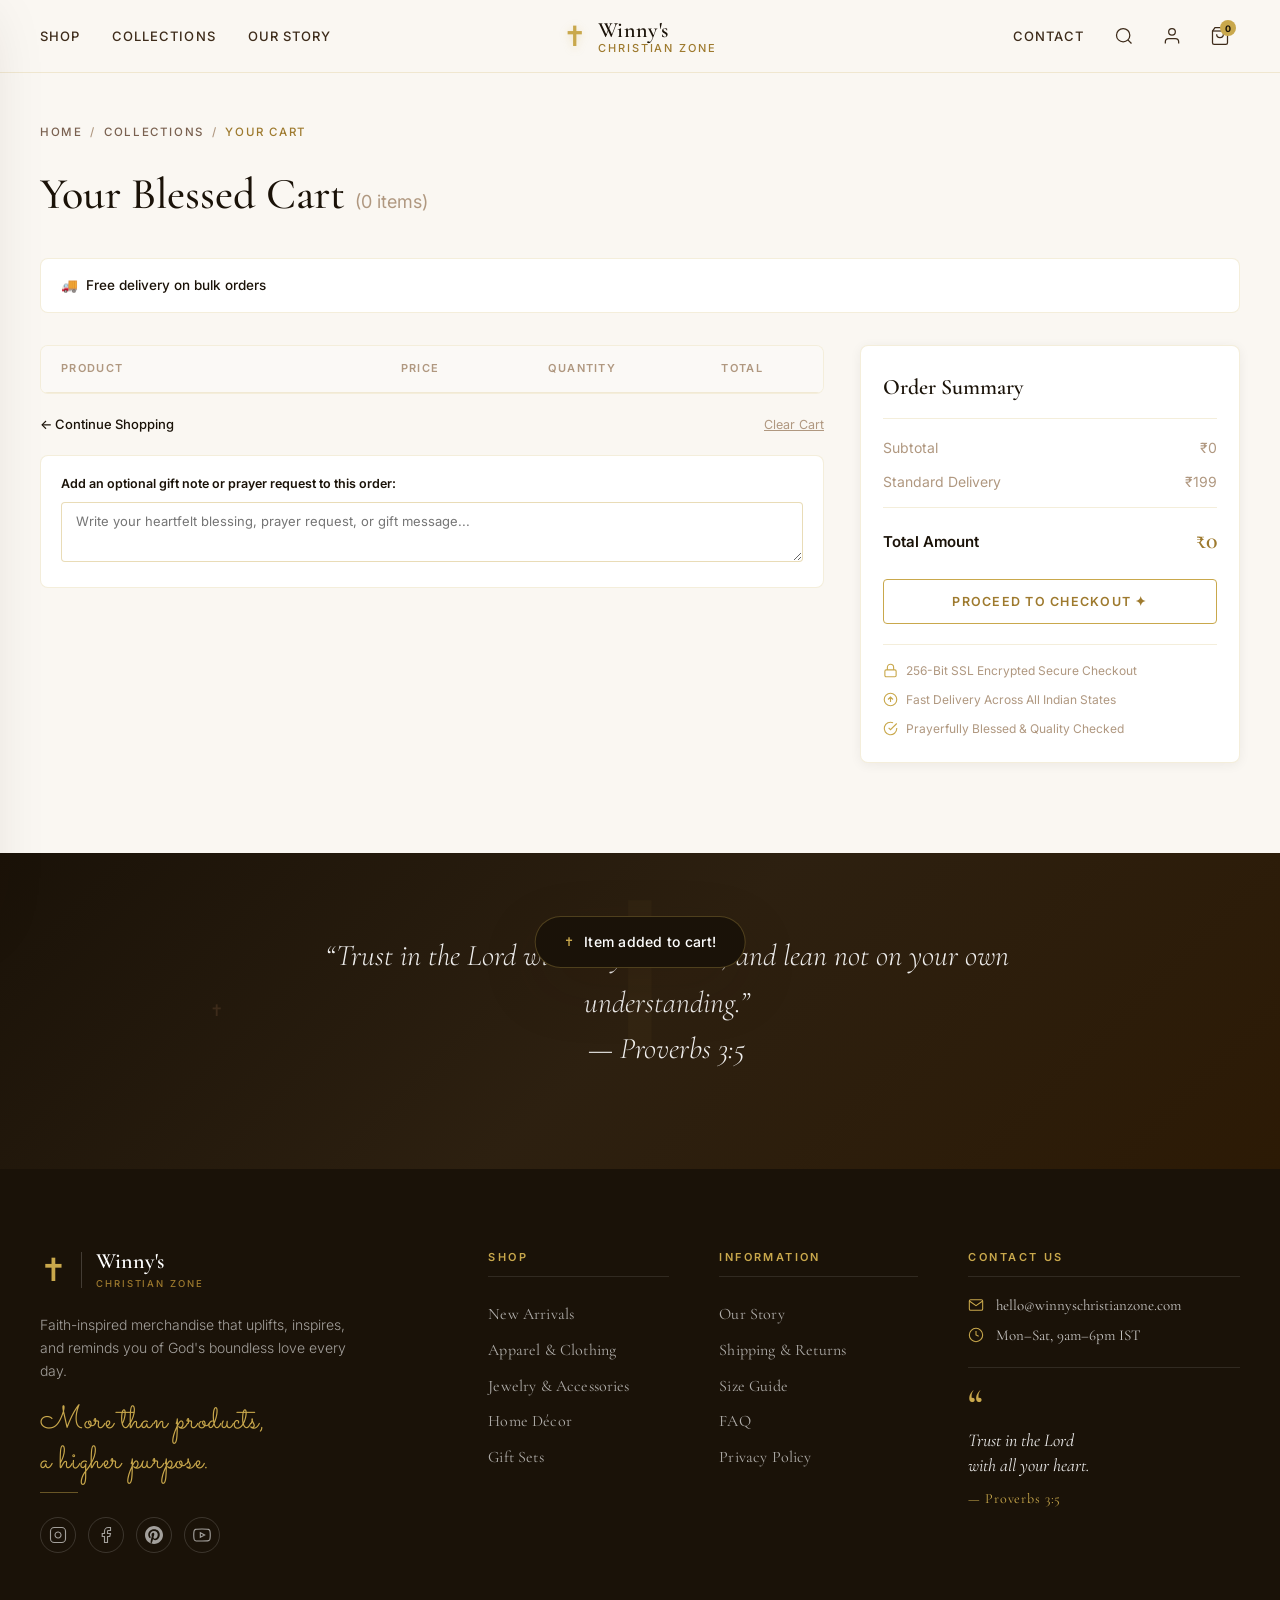
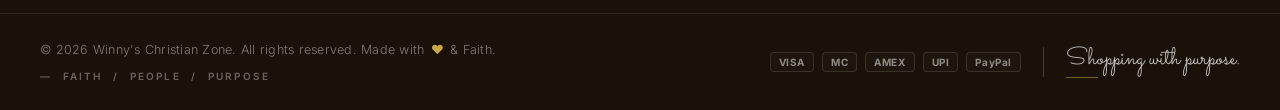
==== cart.html @ 479f5da4 "Add files via upload" ====
<!DOCTYPE html>
<html lang="en">
<head>
  <meta charset="UTF-8" />
  <meta name="viewport" content="width=device-width, initial-scale=1.0" />
  <meta name="description" content="Review your blessed shopping cart at Winny's Christian Zone. Faith-inspired Christian merchandise, apparel, jewelry, and gifts." />
  <title>Your Cart | Winny's Christian Zone</title>
  <link rel="preconnect" href="https://fonts.googleapis.com" />
  <link rel="preconnect" href="https://fonts.gstatic.com" crossorigin />
  <link href="https://fonts.googleapis.com/css2?family=Cormorant+Garamond:ital,wght@0,300;0,400;0,500;0,600;0,700;1,300;1,400;1,500&family=Inter:wght@300;400;500;600&family=Sacramento&display=swap" rel="stylesheet" />
  <link rel="stylesheet" href="style.css" />
</head>
<body class="cart-page">

  <!-- Header / Navigation -->
  <header class="header" id="header">
    <div class="header-inner">
      <button class="mobile-menu-btn" id="mobile-menu-btn" aria-label="Open menu">
        <span></span><span></span><span></span>
      </button>

      <nav class="nav-left">
        <a href="collections.html" class="nav-link has-dropdown" data-dropdown="shop" id="nav-shop">Shop</a>
        <a href="collections.html" class="nav-link">Collections</a>
        <a href="index.html#about" class="nav-link">Our Story</a>
      </nav>

      <a href="index.html" class="logo" id="logo">
        <span class="logo-cross">&#10013;</span>
        <div class="logo-text">
          <span class="logo-name">Winny's</span>
          <span class="logo-sub">Christian Zone</span>
        </div>
      </a>

      <nav class="nav-right">
        <a href="index.html#contact" class="nav-link">Contact</a>
      </nav>

      <div class="header-actions">
        <button class="icon-btn" aria-label="Search" id="search-btn">
          <svg width="20" height="20" viewBox="0 0 24 24" fill="none" stroke="currentColor" stroke-width="1.5"><circle cx="11" cy="11" r="8"/><path d="m21 21-4.35-4.35"/></svg>
        </button>
        <button class="icon-btn" aria-label="Account" id="account-btn">
          <svg width="20" height="20" viewBox="0 0 24 24" fill="none" stroke="currentColor" stroke-width="1.5"><path d="M20 21v-2a4 4 0 0 0-4-4H8a4 4 0 0 0-4 4v2"/><circle cx="12" cy="7" r="4"/></svg>
        </button>
        <a href="cart.html" class="icon-btn cart-btn active" aria-label="Cart" id="cart-btn">
          <svg width="20" height="20" viewBox="0 0 24 24" fill="none" stroke="currentColor" stroke-width="1.5"><path d="M6 2 3 6v14a2 2 0 0 0 2 2h14a2 2 0 0 0 2-2V6l-3-4z"/><line x1="3" y1="6" x2="21" y2="6"/><path d="M16 10a4 4 0 0 1-8 0"/></svg>
          <span class="cart-count" id="cart-count">0</span>
        </a>
      </div>
    </div>

    <!-- Dropdown Menu -->
    <div class="dropdown-menu" id="dropdown-shop">
      <div class="dropdown-inner">
        <div class="dropdown-col">
          <h4>Shop by Category</h4>
          <a href="collections.html?category=apparel">Apparel &amp; Clothing</a>
          <a href="collections.html?category=jewelry">Jewelry &amp; Accessories</a>
          <a href="collections.html?category=home">Home D&eacute;cor</a>
          <a href="collections.html?category=gifts">Books &amp; Devotionals</a>
          <a href="collections.html?category=gifts">Gift Sets</a>
        </div>
        <div class="dropdown-col">
          <h4>Shop by Occasion</h4>
          <a href="collections.html">Christmas Gifts</a>
          <a href="collections.html">Easter Collection</a>
          <a href="collections.html">Baptism &amp; Confirmation</a>
          <a href="collections.html">Wedding Blessings</a>
          <a href="collections.html">Sympathy &amp; Prayer</a>
        </div>
        <div class="dropdown-col">
          <h4>Popular Right Now</h4>
          <a href="collections.html?sort=new">&#10022; New Arrivals</a>
          <a href="collections.html?sort=best">Best Sellers</a>
          <a href="collections.html?search=mug">Scripture Mugs</a>
          <a href="collections.html?search=journal">Faith Journals</a>
          <a href="collections.html?search=cross">Cross Necklaces</a>
        </div>
      </div>
    </div>
  </header>

  <!-- Mobile Nav -->
  <nav class="mobile-nav" id="mobile-nav">
    <button class="mobile-nav-close" id="mobile-nav-close">&#10005;</button>
    <div class="mobile-nav-logo">&#10013; Winny's Christian Zone</div>
    <a href="collections.html" class="mobile-nav-link">Shop All</a>
    <a href="collections.html?category=apparel" class="mobile-nav-link">Apparel</a>
    <a href="collections.html?category=jewelry" class="mobile-nav-link">Jewelry</a>
    <a href="collections.html?category=home" class="mobile-nav-link">Home D&eacute;cor</a>
    <a href="collections.html" class="mobile-nav-link">Collections</a>
    <a href="cart.html" class="mobile-nav-link">My Cart</a>
    <a href="index.html#about" class="mobile-nav-link">Our Story</a>
    <a href="index.html#contact" class="mobile-nav-link">Contact</a>
  </nav>
  <div class="mobile-nav-overlay" id="mobile-nav-overlay"></div>

  <!-- Search Overlay -->
  <div class="search-overlay" id="search-overlay">
    <button class="search-close" id="search-close">&#10005;</button>
    <div class="search-inner">
      <p class="search-label">What are you looking for?</p>
      <div class="search-input-wrap">
        <input type="text" class="search-input" placeholder="Search for faith, grace, love..." id="search-input" />
        <button class="search-submit" id="search-submit-btn">
          <svg width="22" height="22" viewBox="0 0 24 24" fill="none" stroke="currentColor" stroke-width="1.5"><circle cx="11" cy="11" r="8"/><path d="m21 21-4.35-4.35"/></svg>
        </button>
      </div>
      <div class="search-suggestions">
        <span>Popular:</span>
        <button class="search-tag">Cross Necklace</button>
        <button class="search-tag">Faith Journal</button>
        <button class="search-tag">Scripture Mug</button>
        <button class="search-tag">Grace Tee</button>
      </div>
    </div>
  </div>

  <main>
    <!-- Cart Page Main Section -->
    <section class="cart-page-section">
      <div class="container">
        <!-- Breadcrumbs & Header -->
        <div class="cart-page-header">
          <div class="breadcrumbs" style="justify-content: flex-start;">
            <a href="index.html">Home</a>
            <span>/</span>
            <a href="collections.html">Collections</a>
            <span>/</span>
            <span>Your Cart</span>
          </div>
          <h1 class="cart-page-title">Your Blessed Cart <span id="cart-item-count-title">(0 items)</span></h1>
        </div>

        <!-- Free Shipping Banner -->
        <div class="cart-shipping-bar-wrap" id="cart-shipping-bar-wrap">
          <div class="cart-shipping-text">
            <span>&#128666;</span>
            <span id="free-shipping-text">Free delivery on bulk orders</span>
          </div>
        </div>

        <!-- Empty Cart View -->
        <div class="cart-empty-state" id="cart-empty-view" style="display: none;">
          <div class="cart-empty-cross">&#10013;</div>
          <h2 class="cart-empty-title">Your Cart is Empty</h2>
          <p class="cart-empty-desc">You haven't added any faith-inspired items to your cart yet. Discover prayerfully crafted apparel, jewelry, and gifts for your home.</p>
          <a href="collections.html" class="btn btn-primary">Explore Our Collections &rarr;</a>
        </div>

        <!-- Active Cart Layout -->
        <div class="cart-layout" id="cart-active-view">
          <!-- Left Column: Items Table & Actions -->
          <div class="cart-main-col">
            <div class="cart-table-card">
              <div class="cart-table-header">
                <span>Product</span>
                <span>Price</span>
                <span style="text-align: center;">Quantity</span>
                <span style="text-align: right;">Total</span>
                <span></span>
              </div>
              <div class="cart-items-list" id="cart-page-items">
                <!-- Injected by app.js -->
              </div>
            </div>

            <div class="cart-actions-bar">
              <a href="collections.html" class="btn-continue-shopping">&larr; Continue Shopping</a>
              <button class="btn-clear-cart" id="clear-cart-btn">Clear Cart</button>
            </div>

            <!-- Optional Prayer / Gift Note -->
            <div class="cart-note-card">
              <label for="order-prayer-note">Add an optional gift note or prayer request to this order:</label>
              <textarea id="order-prayer-note" class="cart-note-input" placeholder="Write your heartfelt blessing, prayer request, or gift message..."></textarea>
            </div>
          </div>

          <!-- Right Column: Order Summary Card -->
          <div class="cart-summary-col">
            <div class="cart-summary-card">
              <h2 class="cart-summary-title">Order Summary</h2>

              <div class="cart-summary-row">
                <span>Subtotal</span>
                <span id="cart-page-subtotal">₹0</span>
              </div>

              <div class="cart-summary-row" id="cart-discount-row" style="display: none; color: #2e7d32;">
                <span>Discount (<span id="cart-discount-code"></span>)</span>
                <span id="cart-page-discount">-₹0</span>
              </div>

              <div class="cart-summary-row">
                <span>Standard Delivery</span>
                <span id="cart-page-shipping">₹199</span>
              </div>

              <div class="cart-summary-row total-row">
                <span>Total Amount</span>
                <span id="cart-page-total">₹0</span>
              </div>



              <!-- Checkout Button -->
              <button class="btn-checkout-page" id="open-checkout-modal-btn">Proceed to Checkout &#10022;</button>

              <!-- Trust Assurances -->
              <div class="cart-trust-badges">
                <div>
                  <svg width="15" height="15" viewBox="0 0 24 24" fill="none" stroke="currentColor" stroke-width="1.8"><rect x="3" y="11" width="18" height="11" rx="2" ry="2"/><path d="M7 11V7a5 5 0 0 1 10 0v4"/></svg>
                  <span>256-Bit SSL Encrypted Secure Checkout</span>
                </div>
                <div>
                  <svg width="15" height="15" viewBox="0 0 24 24" fill="none" stroke="currentColor" stroke-width="1.8"><circle cx="12" cy="12" r="10"/><path d="M16 12l-4-4-4 4M12 16V8"/></svg>
                  <span>Fast Delivery Across All Indian States</span>
                </div>
                <div>
                  <svg width="15" height="15" viewBox="0 0 24 24" fill="none" stroke="currentColor" stroke-width="1.8"><path d="M22 11.08V12a10 10 0 1 1-5.93-9.14"/><polyline points="22 4 12 14.01 9 11.01"/></svg>
                  <span>Prayerfully Blessed &amp; Quality Checked</span>
                </div>
              </div>
            </div>
          </div>
        </div>
      </div>
    </section>

    <!-- Scripture Banner -->
    <section class="scripture-banner">
      <div class="container">
        <div class="scripture-banner-inner">
          <div class="scripture-cross">&#10013;</div>
          <div class="scripture-quote">
            <p class="scripture-text">&ldquo;Trust in the Lord with all your heart, and lean not on your own understanding.&rdquo;</p>
            <p class="scripture-citation">&mdash; Proverbs 3:5</p>
          </div>
        </div>
      </div>
    </section>
  </main>

  <!-- Checkout Modal -->
  <div class="checkout-modal-overlay" id="checkout-modal-overlay">
    <div class="checkout-modal">
      <div class="checkout-modal-header">
        <h3>Complete Your Blessed Order</h3>
        <button class="checkout-modal-close" id="checkout-modal-close">&times;</button>
      </div>
      <div class="checkout-modal-body">
        <form id="checkout-form">
          <div class="checkout-form-grid">
            <div class="checkout-form-group full">
              <label for="checkout-name">Full Name *</label>
              <input type="text" id="checkout-name" required placeholder="e.g. Grace Thomas" />
            </div>
            <div class="checkout-form-group">
              <label for="checkout-phone">Phone Number *</label>
              <input type="tel" id="checkout-phone" required placeholder="+91 98765 43210" />
            </div>
            <div class="checkout-form-group">
              <label for="checkout-email">Email Address *</label>
              <input type="email" id="checkout-email" required placeholder="grace@example.com" />
            </div>
            <div class="checkout-form-group full">
              <label for="checkout-address">Delivery Address *</label>
              <input type="text" id="checkout-address" required placeholder="Flat / House no, Street name" />
            </div>
            <div class="checkout-form-group">
              <label for="checkout-city">City *</label>
              <input type="text" id="checkout-city" required placeholder="Hyderabad" />
            </div>
            <div class="checkout-form-group">
              <label for="checkout-pincode">Pincode *</label>
              <input type="text" id="checkout-pincode" required placeholder="500001" />
            </div>
          </div>

          <label style="display: block; font-size: 12px; font-weight: 600; text-transform: uppercase; color: var(--dark); margin-bottom: 8px;">Select Payment Method</label>
          <div class="checkout-payment-opts">
            <label class="checkout-pay-option selected">
              <input type="radio" name="payment" value="upi" checked />
              <span><strong>UPI</strong> (Google Pay, PhonePe, Paytm, BHIM)</span>
            </label>
            <label class="checkout-pay-option">
              <input type="radio" name="payment" value="card" />
              <span><strong>Credit / Debit Card</strong> (Visa, Mastercard, RuPay, Amex)</span>
            </label>
            <label class="checkout-pay-option">
              <input type="radio" name="payment" value="cod" />
              <span><strong>Cash on Delivery</strong></span>
            </label>
          </div>

          <div style="display: flex; justify-content: space-between; align-items: center; margin-bottom: 20px; padding: 12px; background: var(--bg); border-radius: 6px;">
            <span style="font-size: 13px; font-weight: 500;">Total Payable:</span>
            <strong id="modal-total-amount" style="font-size: 18px; color: var(--gold-dark); font-family: var(--font-display);">₹0</strong>
          </div>

          <button type="submit" class="btn btn-primary" style="width: 100%; justify-content: center; padding: 14px; font-size: 13px;">Place Blessed Order &#10022;</button>
        </form>
      </div>
    </div>
  </div>

  <!-- Order Success Modal -->
  <div class="checkout-modal-overlay" id="order-success-modal">
    <div class="checkout-modal" style="text-align: center; padding: 40px 24px;">
      <div style="font-size: 52px; color: var(--gold); margin-bottom: 16px;">&#10013;</div>
      <h2 style="font-family: var(--font-display); font-size: 32px; color: var(--dark); margin-bottom: 8px;">Thank You &amp; God Bless!</h2>
      <p style="font-size: 15px; color: var(--text-muted); max-width: 440px; margin: 0 auto 20px; line-height: 1.6;">
        Your order <strong id="order-confirm-id" style="color: var(--dark);">#WCZ-78219</strong> has been received with gratitude. We are prayerfully preparing your items with love.
      </p>
      <div style="display: inline-flex; align-items: center; gap: 8px; background: rgba(201,168,76,0.1); border: 1px solid rgba(201,168,76,0.3); border-radius: 20px; padding: 6px 18px; font-size: 12px; color: var(--gold-dark); margin-bottom: 28px;">
        <span>&#128666;</span> Expected delivery in 3&ndash;5 business days
      </div>
      <div>
        <a href="collections.html" class="btn btn-primary">Continue Shopping &rarr;</a>
      </div>
    </div>
  </div>

  <!-- Footer -->
  <footer class="footer" id="contact">
    <div class="footer-top">
      <div class="container">
        <div class="footer-grid">

          <!-- Brand Column -->
          <div class="footer-brand">
            <a href="index.html" class="footer-logo" id="footer-logo">
              <span class="footer-logo-cross">&#10013;</span>
              <span class="footer-logo-vbar"></span>
              <div class="footer-logo-texts">
                <span class="footer-logo-name">Winny's</span>
                <span class="footer-logo-sub">Christian Zone</span>
              </div>
            </a>
            <p class="footer-tagline">Faith-inspired merchandise that uplifts, inspires, and reminds you of God's boundless love every day.</p>
            <p class="footer-script">More than products,<br/>a higher purpose.</p>
            <div class="footer-script-rule"></div>
            <div class="footer-socials">
              <a href="https://instagram.com/winnyschristianzone" target="_blank" rel="noopener noreferrer" class="social-link" aria-label="Instagram" id="footer-instagram">
                <svg width="18" height="18" viewBox="0 0 24 24" fill="none" stroke="currentColor" stroke-width="1.5"><rect x="2" y="2" width="20" height="20" rx="5" ry="5"/><path d="M16 11.37A4 4 0 1 1 12.63 8 4 4 0 0 1 16 11.37z"/><line x1="17.5" y1="6.5" x2="17.51" y2="6.5"/></svg>
              </a>
              <a href="#" class="social-link" aria-label="Facebook" id="footer-facebook">
                <svg width="18" height="18" viewBox="0 0 24 24" fill="none" stroke="currentColor" stroke-width="1.5"><path d="M18 2h-3a5 5 0 0 0-5 5v3H7v4h3v8h4v-8h3l1-4h-4V7a1 1 0 0 1 1-1h3z"/></svg>
              </a>
              <a href="#" class="social-link" aria-label="Pinterest" id="footer-pinterest">
                <svg width="18" height="18" viewBox="0 0 24 24" fill="currentColor"><path d="M12 0C5.373 0 0 5.373 0 12c0 5.084 3.163 9.426 7.627 11.174-.105-.949-.2-2.405.042-3.441.218-.937 1.407-5.965 1.407-5.965s-.359-.719-.359-1.782c0-1.668.967-2.914 2.171-2.914 1.023 0 1.518.769 1.518 1.69 0 1.029-.655 2.568-.994 3.995-.283 1.194.599 2.169 1.777 2.169 2.133 0 3.772-2.249 3.772-5.495 0-2.873-2.064-4.882-5.012-4.882-3.414 0-5.418 2.561-5.418 5.207 0 1.031.397 2.138.893 2.738a.36.36 0 0 1 .083.345l-.333 1.36c-.053.22-.174.267-.402.161-1.499-.698-2.436-2.889-2.436-4.649 0-3.785 2.75-7.262 7.929-7.262 4.163 0 7.398 2.967 7.398 6.931 0 4.136-2.607 7.464-6.227 7.464-1.216 0-2.359-.632-2.75-1.378l-.748 2.853c-.271 1.043-1.002 2.35-1.492 3.146C9.57 23.812 10.763 24 12 24c6.627 0 12-5.373 12-12S18.627 0 12 0z"/></svg>
              </a>
              <a href="#" class="social-link" aria-label="YouTube" id="footer-youtube">
                <svg width="18" height="18" viewBox="0 0 24 24" fill="none" stroke="currentColor" stroke-width="1.5"><path d="M22.54 6.42a2.78 2.78 0 0 0-1.95-1.96C18.88 4 12 4 12 4s-6.88 0-8.59.46a2.78 2.78 0 0 0-1.95 1.96A29 29 0 0 0 1 12a29 29 0 0 0 .46 5.58A2.78 2.78 0 0 0 3.41 19.6C5.12 20 12 20 12 20s6.88 0 8.59-.46a2.78 2.78 0 0 0 1.95-1.95A29 29 0 0 0 23 12a29 29 0 0 0-.46-5.58z"/><polygon points="9.75 15.02 15.5 12 9.75 8.98 9.75 15.02"/></svg>
              </a>
            </div>
          </div>

          <!-- Shop Column -->
          <div class="footer-col">
            <h4 class="footer-col-title">Shop</h4>
            <a href="collections.html?sort=new" class="footer-link">New Arrivals</a>
            <a href="collections.html?category=apparel" class="footer-link">Apparel &amp; Clothing</a>
            <a href="collections.html?category=jewelry" class="footer-link">Jewelry &amp; Accessories</a>
            <a href="collections.html?category=home" class="footer-link">Home D&eacute;cor</a>
            <a href="collections.html?category=gifts" class="footer-link">Gift Sets</a>
          </div>

          <!-- Information Column -->
          <div class="footer-col">
            <h4 class="footer-col-title">Information</h4>
            <a href="index.html#about" class="footer-link">Our Story</a>
            <a href="#" class="footer-link">Shipping &amp; Returns</a>
            <a href="#" class="footer-link">Size Guide</a>
            <a href="#" class="footer-link">FAQ</a>
            <a href="#" class="footer-link">Privacy Policy</a>
          </div>

          <!-- Contact Column -->
          <div class="footer-col">
            <h4 class="footer-col-title">Contact Us</h4>
            <div class="footer-contact-item">
              <svg width="15" height="15" viewBox="0 0 24 24" fill="none" stroke="currentColor" stroke-width="1.6"><path d="M4 4h16c1.1 0 2 .9 2 2v12c0 1.1-.9 2-2 2H4c-1.1 0-2-.9-2-2V6c0-1.1.9-2 2-2z"/><polyline points="22,6 12,13 2,6"/></svg>
              <a href="mailto:hello@winnyschristianzone.com" class="footer-contact-link" id="footer-email">hello@winnyschristianzone.com</a>
            </div>
            <div class="footer-contact-item">
              <svg width="15" height="15" viewBox="0 0 24 24" fill="none" stroke="currentColor" stroke-width="1.6"><circle cx="12" cy="12" r="10"/><polyline points="12 6 12 12 16 14"/></svg>
              <span>Mon&ndash;Sat, 9am&ndash;6pm IST</span>
            </div>
            <div class="footer-contact-hr"></div>
            <div class="footer-verse-block">
              <span class="footer-verse-mark">&ldquo;</span>
              <p class="footer-verse-text">Trust in the Lord<br/>with all your heart.</p>
              <span class="footer-verse-ref">&mdash; Proverbs 3:5</span>
            </div>
          </div>

        </div>
      </div>
    </div>

    <div class="footer-bottom">
      <div class="container">
        <div class="footer-bottom-left">
          <p class="footer-copy">&copy; 2026 Winny's Christian Zone. All rights reserved. Made with <span class="footer-heart">&hearts;</span> &amp; Faith.</p>
          <p class="footer-motto">&mdash;&nbsp; FAITH &nbsp;/&nbsp; PEOPLE &nbsp;/&nbsp; PURPOSE</p>
        </div>
        <div class="footer-bottom-right">
          <div class="footer-payment">
            <span class="payment-badge">VISA</span>
            <span class="payment-badge">MC</span>
            <span class="payment-badge">AMEX</span>
            <span class="payment-badge">UPI</span>
            <span class="payment-badge">PayPal</span>
          </div>
          <div class="footer-vdivider" aria-hidden="true"></div>
          <div class="footer-shopping-wrap">
            <p class="footer-shopping-note">Shopping with purpose.</p>
            <div class="footer-shopping-line"></div>
          </div>
        </div>
      </div>
    </div>
  </footer>

  <!-- Toast Notification -->
  <div class="toast" id="toast">
    <span class="toast-icon">&#10013;</span>
    <span class="toast-message" id="toast-message">Item added to cart!</span>
  </div>

  <script src="app.js"></script>
</body>
</html>
---- style.css ----
/* ============================================
   WINNY'S CHRISTIAN ZONE — style.css
   ============================================ */

/* ---------- CSS Variables ---------- */
:root {
  --cream: #FAF7F2;
  --cream-dark: #F2EDE3;
  --ivory: #FFFDF8;
  --warm-white: #FEFCF8;
  --gold: #C9A84C;
  --gold-light: #E8C97A;
  --gold-dark: #9E7A2E;
  --brown: #6B4F2B;
  --brown-light: #9C7A52;
  --dark: #1A1208;
  --dark-mid: #2D2010;
  --text: #3D2B1A;
  --text-light: #7A6150;
  --text-muted: #B09880;
  --purple: #5C3D7A;
  --purple-light: #8A6BAD;
  --border: rgba(201, 168, 76, 0.2);
  --border-strong: rgba(201, 168, 76, 0.4);
  --shadow-sm: 0 2px 12px rgba(42, 20, 5, 0.06);
  --shadow-md: 0 8px 32px rgba(42, 20, 5, 0.1);
  --shadow-lg: 0 20px 60px rgba(42, 20, 5, 0.15);
  --shadow-gold: 0 4px 20px rgba(201, 168, 76, 0.25);
  --font-display: 'Cormorant Garamond', Georgia, serif;
  --font-body: 'Inter', -apple-system, sans-serif;
  --font-script: 'Sacramento', cursive;
  --radius-sm: 6px;
  --radius-md: 12px;
  --radius-lg: 20px;
  --radius-full: 999px;
  --transition: 0.3s ease;
  --transition-slow: 0.6s ease;
}

/* ---------- Reset & Base ---------- */
*, *::before, *::after { box-sizing: border-box; margin: 0; padding: 0; }

html { scroll-behavior: smooth; font-size: 16px; }

body {
  font-family: var(--font-body);
  background: var(--cream);
  color: var(--text);
  line-height: 1.6;
  overflow-x: hidden;
}

img { max-width: 100%; height: auto; display: block; }
a { text-decoration: none; color: inherit; }
button { cursor: pointer; border: none; background: none; font-family: inherit; }
ul { list-style: none; }

/* ---------- Container ---------- */
.container {
  max-width: 1280px;
  margin: 0 auto;
  padding: 0 40px;
}

/* ============================================
   ANNOUNCEMENT BAR
   ============================================ */
.announcement-bar {
  background: var(--dark);
  color: #E8D5B5;
  font-family: var(--font-body);
  font-size: 12px;
  font-weight: 400;
  letter-spacing: 0.08em;
  height: 40px;
  overflow: hidden;
  position: relative;
}

.announcement-content {
  display: flex;
  align-items: center;
  gap: 24px;
  white-space: nowrap;
  animation: marqueeScroll 25s linear infinite;
  height: 100%;
  width: max-content;
}

.announcement-content span { display: inline-flex; align-items: center; }
.announcement-icon { color: var(--gold); font-size: 10px; }
.announcement-content strong { color: var(--gold-light); letter-spacing: 0.12em; }

@keyframes marqueeScroll {
  0% { transform: translateX(0); }
  100% { transform: translateX(-50%); }
}

/* ============================================
   SPLASH SCREEN
   ============================================ */
.splash-screen {
  position: fixed;
  inset: 0;
  z-index: 999999;
  background: #ffffff;
  display: flex;
  align-items: center;
  justify-content: center;
  opacity: 1;
  visibility: visible;
  transition: opacity 0.8s cubic-bezier(0.4, 0, 0.2, 1), visibility 0.8s cubic-bezier(0.4, 0, 0.2, 1);
  pointer-events: all;
}

.splash-screen.fade-out {
  opacity: 0;
  visibility: hidden;
  pointer-events: none;
}

.splash-logo {
  display: flex;
  align-items: center;
  gap: 14px;
  animation: splashLogoIn 0.8s cubic-bezier(0.16, 1, 0.3, 1) forwards;
}

@keyframes splashLogoIn {
  from {
    opacity: 0;
    transform: scale(0.95) translateY(4px);
  }
  to {
    opacity: 1;
    transform: scale(1) translateY(0);
  }
}

.splash-logo-cross {
  font-size: 36px;
  color: var(--gold);
  line-height: 1;
  filter: drop-shadow(0 2px 6px rgba(201, 168, 76, 0.35));
}

.splash-logo-text {
  display: flex;
  flex-direction: column;
  line-height: 1.1;
}

.splash-logo-name {
  font-family: var(--font-display);
  font-size: 26px;
  font-weight: 600;
  letter-spacing: 0.02em;
  color: var(--dark);
}

.splash-logo-sub {
  font-family: var(--font-body);
  font-size: 12px;
  font-weight: 500;
  letter-spacing: 0.2em;
  text-transform: uppercase;
  color: var(--gold-dark);
  margin-top: 3px;
}

/* ============================================
   HEADER
   ============================================ */
.header {
  position: sticky;
  top: 0;
  left: 0;
  right: 0;
  z-index: 1000;
  background: rgba(250, 247, 242, 0.95);
  backdrop-filter: blur(20px);
  -webkit-backdrop-filter: blur(20px);
  border-bottom: 1px solid var(--border);
  transition: box-shadow var(--transition), background var(--transition);
}

.header.scrolled {
  box-shadow: var(--shadow-md);
  background: rgba(250, 247, 242, 0.98);
}

.header-inner {
  max-width: 1280px;
  margin: 0 auto;
  padding: 0 40px;
  height: 72px;
  display: flex;
  align-items: center;
  position: relative;
  gap: 20px;
}

/* Logo */
.logo {
  position: absolute;
  left: 50%;
  transform: translateX(-50%);
  display: flex;
  align-items: center;
  gap: 12px;
  text-decoration: none;
  color: var(--dark);
  transition: opacity var(--transition);
  white-space: nowrap;
}
.logo:hover { opacity: 0.8; }

.logo-cross {
  font-size: 28px;
  color: var(--gold);
  line-height: 1;
  filter: drop-shadow(0 2px 4px rgba(201,168,76,0.3));
}

.logo-text {
  display: flex;
  flex-direction: column;
  line-height: 1.1;
}

.logo-name {
  font-family: var(--font-display);
  font-size: 22px;
  font-weight: 600;
  letter-spacing: 0.02em;
  color: var(--dark);
}

.logo-sub {
  font-family: var(--font-body);
  font-size: 11px;
  font-weight: 500;
  letter-spacing: 0.18em;
  text-transform: uppercase;
  color: var(--gold-dark);
}

/* Nav */
.nav-left { display: flex; align-items: center; gap: 32px; flex-shrink: 0; }
.nav-right { display: flex; align-items: center; gap: 32px; margin-left: auto; flex-shrink: 0; }

.nav-link {
  font-family: var(--font-body);
  font-size: 13px;
  font-weight: 500;
  letter-spacing: 0.08em;
  text-transform: uppercase;
  color: var(--text);
  position: relative;
  transition: color var(--transition);
  padding: 4px 0;
}

.nav-link::after {
  content: '';
  position: absolute;
  bottom: -2px;
  left: 0;
  width: 0;
  height: 1px;
  background: var(--gold);
  transition: width var(--transition);
}

.nav-link:hover { color: var(--gold-dark); }
.nav-link:hover::after { width: 100%; }

/* Header Actions */
.header-actions { display: flex; align-items: center; gap: 8px; flex-shrink: 0; }

.icon-btn {
  width: 40px;
  height: 40px;
  display: flex;
  align-items: center;
  justify-content: center;
  border-radius: var(--radius-full);
  color: var(--text);
  transition: all var(--transition);
  position: relative;
}

.icon-btn:hover {
  color: var(--gold-dark);
  background: rgba(201, 168, 76, 0.1);
}

.cart-count {
  position: absolute;
  top: 4px;
  right: 4px;
  background: var(--gold);
  color: var(--dark);
  font-size: 9px;
  font-weight: 700;
  width: 16px;
  height: 16px;
  border-radius: 50%;
  display: flex;
  align-items: center;
  justify-content: center;
  line-height: 1;
  transition: transform var(--transition);
}

.cart-count.bump { animation: bump 0.3s ease; }
@keyframes bump { 0%,100%{transform:scale(1)} 50%{transform:scale(1.4)} }

/* Mobile Menu Button */
.mobile-menu-btn {
  display: none;
  flex-direction: column;
  gap: 5px;
  padding: 8px;
  border-radius: var(--radius-sm);
  transition: background var(--transition);
}
.mobile-menu-btn:hover { background: rgba(201,168,76,0.1); }
.mobile-menu-btn span {
  display: block;
  width: 22px;
  height: 2px;
  background: var(--dark);
  border-radius: 2px;
  transition: all var(--transition);
}

/* ============================================
   DROPDOWN
   ============================================ */
.dropdown-menu {
  position: absolute;
  top: 100%;
  left: 0;
  right: 0;
  background: var(--ivory);
  border-top: 1px solid var(--border);
  border-bottom: 1px solid var(--border);
  box-shadow: var(--shadow-lg);
  opacity: 0;
  visibility: hidden;
  transform: translateY(-8px);
  transition: all var(--transition);
  z-index: 999;
}

.dropdown-menu.open {
  opacity: 1;
  visibility: visible;
  transform: translateY(0);
}

.dropdown-inner {
  max-width: 1280px;
  margin: 0 auto;
  padding: 40px;
  display: grid;
  grid-template-columns: repeat(3, 1fr);
  gap: 40px;
}

.dropdown-col h4 {
  font-family: var(--font-body);
  font-size: 10px;
  font-weight: 600;
  letter-spacing: 0.18em;
  text-transform: uppercase;
  color: var(--gold-dark);
  margin-bottom: 16px;
  padding-bottom: 8px;
  border-bottom: 1px solid var(--border);
}

.dropdown-col a {
  display: block;
  font-family: var(--font-display);
  font-size: 17px;
  font-weight: 400;
  color: var(--text);
  padding: 6px 0;
  transition: all var(--transition);
  border-bottom: 1px solid transparent;
}

.dropdown-col a:hover {
  color: var(--gold-dark);
  padding-left: 8px;
}

/* ============================================
   MOBILE NAV
   ============================================ */
.mobile-nav {
  position: fixed;
  top: 0;
  left: -320px;
  width: 300px;
  height: 100vh;
  background: var(--ivory);
  z-index: 2000;
  padding: 80px 32px 40px;
  transition: left var(--transition-slow);
  overflow-y: auto;
  box-shadow: var(--shadow-lg);
}

.mobile-nav.open { left: 0; }

.mobile-nav-close {
  position: absolute;
  top: 20px;
  right: 20px;
  font-size: 20px;
  color: var(--text);
  padding: 8px;
  border-radius: 50%;
  transition: all var(--transition);
}
.mobile-nav-close:hover { background: rgba(201,168,76,0.1); color: var(--gold-dark); }

.mobile-nav-logo {
  font-family: var(--font-display);
  font-size: 20px;
  font-weight: 600;
  color: var(--gold-dark);
  margin-bottom: 32px;
  padding-bottom: 20px;
  border-bottom: 1px solid var(--border);
}

.mobile-nav-link {
  display: block;
  font-family: var(--font-display);
  font-size: 20px;
  font-weight: 400;
  color: var(--text);
  padding: 14px 0;
  border-bottom: 1px solid var(--border);
  transition: all var(--transition);
}

.mobile-nav-link:hover { color: var(--gold-dark); padding-left: 12px; }

.mobile-nav-overlay {
  position: fixed;
  inset: 0;
  background: rgba(0,0,0,0.5);
  z-index: 1999;
  opacity: 0;
  visibility: hidden;
  transition: all var(--transition);
}
.mobile-nav-overlay.open { opacity: 1; visibility: visible; }

/* ============================================
   SEARCH OVERLAY
   ============================================ */
.search-overlay {
  position: fixed;
  inset: 0;
  background: rgba(26, 18, 8, 0.97);
  z-index: 3000;
  display: flex;
  align-items: center;
  justify-content: center;
  opacity: 0;
  visibility: hidden;
  transition: all var(--transition);
}
.search-overlay.open { opacity: 1; visibility: visible; }

.search-close {
  position: absolute;
  top: 30px;
  right: 40px;
  color: rgba(255,255,255,0.6);
  font-size: 24px;
  transition: color var(--transition);
}
.search-close:hover { color: var(--gold); }

.search-inner {
  text-align: center;
  width: 100%;
  max-width: 600px;
  padding: 40px;
}

.search-label {
  font-family: var(--font-display);
  font-size: 14px;
  font-weight: 300;
  letter-spacing: 0.15em;
  text-transform: uppercase;
  color: rgba(255,255,255,0.5);
  margin-bottom: 24px;
}

.search-input-wrap {
  display: flex;
  align-items: center;
  border-bottom: 1px solid rgba(201,168,76,0.5);
  padding-bottom: 12px;
  gap: 12px;
}

.search-input {
  flex: 1;
  background: transparent;
  border: none;
  outline: none;
  font-family: var(--font-display);
  font-size: 32px;
  font-weight: 300;
  color: white;
  letter-spacing: 0.02em;
}
.search-input::placeholder { color: rgba(255,255,255,0.25); }

.search-submit {
  color: rgba(255,255,255,0.5);
  transition: color var(--transition);
  padding: 4px;
}
.search-submit:hover { color: var(--gold); }

.search-suggestions {
  display: flex;
  align-items: center;
  gap: 10px;
  margin-top: 24px;
  flex-wrap: wrap;
  justify-content: center;
}

.search-suggestions span {
  font-size: 12px;
  letter-spacing: 0.1em;
  text-transform: uppercase;
  color: rgba(255,255,255,0.4);
}

.search-tag {
  font-size: 12px;
  color: rgba(255,255,255,0.7);
  border: 1px solid rgba(201,168,76,0.3);
  padding: 6px 14px;
  border-radius: var(--radius-full);
  transition: all var(--transition);
  letter-spacing: 0.05em;
}
.search-tag:hover { border-color: var(--gold); color: var(--gold); background: rgba(201,168,76,0.1); }

/* ============================================
   BUTTONS
   ============================================ */
.btn {
  display: inline-flex;
  align-items: center;
  justify-content: center;
  gap: 8px;
  padding: 14px 32px;
  border-radius: var(--radius-full);
  font-family: var(--font-body);
  font-size: 12px;
  font-weight: 600;
  letter-spacing: 0.12em;
  text-transform: uppercase;
  transition: all var(--transition);
  cursor: pointer;
  border: none;
  position: relative;
  overflow: hidden;
  white-space: nowrap;
}

.btn::before {
  content: '';
  position: absolute;
  inset: 0;
  background: rgba(255,255,255,0.15);
  opacity: 0;
  transition: opacity var(--transition);
}
.btn:hover::before { opacity: 1; }

.btn-primary {
  background: linear-gradient(135deg, var(--gold), var(--gold-dark));
  color: var(--dark);
  box-shadow: var(--shadow-gold);
}
.btn-primary:hover {
  transform: translateY(-2px);
  box-shadow: 0 8px 32px rgba(201, 168, 76, 0.4);
}

.btn-ghost {
  background: transparent;
  color: white;
  border: 1px solid rgba(255,255,255,0.6);
}
.btn-ghost:hover {
  background: rgba(255,255,255,0.1);
  border-color: white;
}

.btn-outline {
  background: transparent;
  color: var(--text);
  border: 1.5px solid var(--border-strong);
}
.btn-outline:hover {
  background: var(--gold);
  color: var(--dark);
  border-color: var(--gold);
  transform: translateY(-2px);
}

.btn-outline-dark {
  background: transparent;
  color: var(--dark);
  border: 1.5px solid rgba(42,20,5,0.3);
}
.btn-outline-dark:hover {
  background: var(--dark);
  color: white;
  border-color: var(--dark);
}

/* ============================================
   HERO SECTION
   ============================================ */
.hero {
  position: relative;
  height: 95vh;
  min-height: 600px;
  display: flex;
  align-items: center;
  overflow: hidden;
}

.hero-image-wrap {
  position: absolute;
  inset: 0;
}

.hero-image {
  width: 100%;
  height: 100%;
  object-fit: cover;
  object-position: center;
  transform: scale(1.05);
  animation: heroZoom 12s ease-out forwards;
}

@keyframes heroZoom {
  from { transform: scale(1.05); }
  to { transform: scale(1); }
}

.hero-overlay {
  position: absolute;
  inset: 0;
  background: linear-gradient(
    105deg,
    rgba(26, 18, 8, 0.72) 0%,
    rgba(26, 18, 8, 0.4) 50%,
    rgba(26, 18, 8, 0.15) 100%
  );
}

.hero-content {
  position: relative;
  z-index: 10;
  max-width: 640px;
  padding: 0 80px;
  animation: heroFadeIn 1.2s ease forwards;
}

@keyframes heroFadeIn {
  from { opacity: 0; transform: translateY(30px); }
  to { opacity: 1; transform: translateY(0); }
}

.hero-eyebrow {
  font-family: var(--font-body);
  font-size: 11px;
  font-weight: 500;
  letter-spacing: 0.2em;
  text-transform: uppercase;
  color: var(--gold-light);
  margin-bottom: 16px;
}

.hero-title {
  font-family: var(--font-display);
  font-size: clamp(52px, 6vw, 88px);
  font-weight: 300;
  line-height: 1.05;
  color: white;
  margin-bottom: 20px;
  letter-spacing: -0.01em;
}

.hero-title em {
  font-style: italic;
  font-weight: 400;
  color: var(--gold-light);
}

.hero-subtitle {
  font-size: 16px;
  font-weight: 300;
  color: rgba(255,255,255,0.8);
  line-height: 1.7;
  margin-bottom: 36px;
  max-width: 480px;
}

.hero-actions {
  display: flex;
  gap: 16px;
  margin-bottom: 0;
  flex-wrap: wrap;
}

.hero-actions .btn {
  border-radius: 4px;
  padding: 13px 26px;
  font-size: 11.5px;
  font-weight: 600;
  letter-spacing: 0.14em;
  display: inline-flex;
  align-items: center;
  gap: 8px;
}

.hero-actions .btn-primary {
  background: var(--gold);
  color: var(--dark);
  border: 1px solid var(--gold);
  box-shadow: none;
}

.hero-actions .btn-primary:hover {
  background: var(--gold-light);
  transform: translateY(-2px);
}

.hero-actions .btn-ghost {
  background: transparent;
  color: white;
  border: 1px solid rgba(255, 255, 255, 0.4);
}

.hero-actions .btn-ghost:hover {
  border-color: white;
  background: rgba(255, 255, 255, 0.1);
}

.hero-trust {
  display: flex;
  align-items: center;
  gap: 20px;
  margin-top: 36px;
  flex-wrap: wrap;
}

.hero-trust-item {
  display: flex;
  align-items: center;
  gap: 10px;
}

.hero-trust-item svg {
  stroke: rgba(255, 255, 255, 0.85);
  color: rgba(255, 255, 255, 0.85);
  flex-shrink: 0;
}

.hero-trust-text {
  display: flex;
  flex-direction: column;
  font-family: var(--font-body);
  font-size: 9.5px;
  font-weight: 600;
  letter-spacing: 0.14em;
  text-transform: uppercase;
  line-height: 1.35;
  color: rgba(255, 255, 255, 0.85);
}

.hero-trust-divider {
  width: 1px;
  height: 24px;
  background: rgba(255, 255, 255, 0.18);
  flex-shrink: 0;
}

.hero-bottom-bar {
  position: absolute;
  bottom: 0;
  left: 0;
  right: 0;
  z-index: 10;
  padding: 20px 80px;
  display: flex;
  align-items: center;
  justify-content: space-between;
  border-top: 1px solid rgba(255, 255, 255, 0.15);
  background: linear-gradient(to top, rgba(15, 12, 8, 0.45), transparent);
  backdrop-filter: blur(2px);
}

.hero-bottom-verse {
  font-family: var(--font-display);
  font-size: 16px;
  color: rgba(255, 255, 255, 0.9);
  letter-spacing: 0.01em;
}

.hero-bottom-verse em {
  font-style: italic;
  font-weight: 400;
}

.hero-bottom-ref {
  font-family: var(--font-display);
  font-size: 15px;
  color: var(--gold-light);
  margin-left: 8px;
  letter-spacing: 0.04em;
}

.hero-bottom-scroll {
  display: flex;
  align-items: center;
  gap: 8px;
  font-family: var(--font-body);
  font-size: 11px;
  font-weight: 600;
  letter-spacing: 0.18em;
  text-transform: uppercase;
  color: rgba(255, 255, 255, 0.7);
  text-decoration: none;
  transition: color var(--transition);
}

.hero-bottom-scroll:hover {
  color: var(--gold-light);
}

.hero-scroll-arrow {
  font-size: 13px;
  display: inline-block;
  transition: transform var(--transition);
  animation: arrowBounce 2s infinite ease-in-out;
}

@keyframes arrowBounce {
  0%, 100% { transform: translateY(0); }
  50% { transform: translateY(3px); }
}

.hero-scroll-vbar {
  color: rgba(255, 255, 255, 0.3);
  margin: 0 4px;
  font-weight: 300;
}

/* ============================================
   MARQUEE
   ============================================ */
.marquee-section {
  background: var(--dark);
  overflow: hidden;
  height: 60px;
  display: flex;
  align-items: center;
}

.marquee-track {
  width: 100%;
  overflow: hidden;
}

.marquee-content {
  display: flex;
  align-items: center;
  gap: 32px;
  white-space: nowrap;
  width: max-content;
  animation: marqueeSlide 40s linear infinite;
}

.marquee-content span {
  font-family: var(--font-display);
  font-size: 14px;
  font-weight: 400;
  font-style: italic;
  color: rgba(232, 213, 181, 0.75);
  letter-spacing: 0.04em;
  flex-shrink: 0;
}

@keyframes marqueeSlide {
  0% { transform: translateX(0); }
  100% { transform: translateX(-50%); }
}

/* ============================================
   SECTION HEADERS (shared)
   ============================================ */
.section-header {
  text-align: center;
  margin-bottom: 60px;
}

.section-eyebrow {
  font-family: var(--font-body);
  font-size: 11px;
  font-weight: 600;
  letter-spacing: 0.2em;
  text-transform: uppercase;
  color: var(--gold-dark);
  margin-bottom: 12px;
  display: flex;
  align-items: center;
  justify-content: center;
  gap: 12px;
}
.section-eyebrow::before, .section-eyebrow::after {
  content: '';
  width: 30px;
  height: 1px;
  background: var(--gold);
}

.section-title {
  font-family: var(--font-display);
  font-size: clamp(36px, 4vw, 52px);
  font-weight: 300;
  color: var(--dark);
  line-height: 1.1;
  margin-bottom: 16px;
  letter-spacing: -0.01em;
}

.section-desc {
  font-size: 16px;
  color: var(--text-light);
  font-weight: 300;
  line-height: 1.6;
  max-width: 480px;
  margin: 0 auto;
}

/* ============================================
   COLLECTIONS
   ============================================ */
.collections {
  padding: 100px 0;
  background: var(--cream);
}

.collections-grid {
  display: grid;
  grid-template-columns: 1fr 1fr 1fr;
  grid-template-rows: 460px 300px;
  gap: 20px;
}

.collection-card {
  position: relative;
  border-radius: var(--radius-lg);
  overflow: hidden;
  cursor: pointer;
}

.collection-card.large {
  grid-row: 1 / 3;
  grid-column: 1;
}

/* Last card (Gift Sets) spans both remaining columns to fill the gap */
.collections-grid .collection-card:last-child {
  grid-column: 2 / 4;
}

.collection-image-wrap {
  position: absolute;
  inset: 0;
}

.collection-image {
  width: 100%;
  height: 100%;
  object-fit: cover;
  transition: transform 0.8s ease;
}

.collection-card:hover .collection-image {
  transform: scale(1.06);
}

.collection-image-placeholder {
  width: 100%;
  height: 100%;
  display: flex;
  align-items: center;
  justify-content: center;
  position: relative;
}

.home-decor {
  background: linear-gradient(135deg, #C9A84C22, #8B6914aa, #C9A84C44);
  background-color: #8B6B30;
}

.gifts {
  background: linear-gradient(135deg, #5C3D7A22, #8A6BADaa, #5C3D7A44);
  background-color: #6B4F8A;
}

.placeholder-icon {
  font-size: 64px;
  opacity: 0.5;
}

.collection-overlay {
  position: absolute;
  inset: 0;
  background: linear-gradient(
    to top,
    rgba(20, 10, 2, 0.78) 0%,
    rgba(20, 10, 2, 0.3) 40%,
    rgba(20, 10, 2, 0.05) 70%,
    transparent 100%
  );
  transition: background var(--transition);
}

.collection-card:hover .collection-overlay {
  background: linear-gradient(
    to top,
    rgba(20, 10, 2, 0.85) 0%,
    rgba(20, 10, 2, 0.4) 40%,
    rgba(20, 10, 2, 0.1) 70%,
    transparent 100%
  );
}

.collection-content {
  position: absolute;
  bottom: 0;
  left: 0;
  right: 0;
  padding: 32px;
  z-index: 2;
}

.collection-tag {
  font-family: var(--font-body);
  font-size: 10px;
  font-weight: 600;
  letter-spacing: 0.2em;
  text-transform: uppercase;
  color: var(--gold-light);
  margin-bottom: 8px;
}

.collection-name {
  font-family: var(--font-display);
  font-size: 28px;
  font-weight: 300;
  color: white;
  line-height: 1.15;
  margin-bottom: 16px;
}

.collection-card.large .collection-name { font-size: 40px; }

.collection-link {
  display: inline-flex;
  align-items: center;
  gap: 8px;
  font-family: var(--font-body);
  font-size: 11px;
  font-weight: 600;
  letter-spacing: 0.15em;
  text-transform: uppercase;
  color: white;
  border-bottom: 1px solid rgba(255,255,255,0.4);
  padding-bottom: 2px;
  transition: all var(--transition);
}

.collection-link:hover {
  color: var(--gold-light);
  border-color: var(--gold-light);
  gap: 16px;
}

.collection-link span { transition: transform var(--transition); }
.collection-link:hover span { transform: translateX(4px); }

/* ============================================
   FEATURED PRODUCTS
   ============================================ */
.featured-products {
  padding: 100px 0;
  background: var(--warm-white);
}

/* Tabs */
.tabs-row {
  display: flex;
  align-items: center;
  justify-content: center;
  gap: 8px;
  margin-bottom: 56px;
  flex-wrap: wrap;
}

.tab-btn {
  padding: 10px 24px;
  border-radius: var(--radius-full);
  font-family: var(--font-body);
  font-size: 12px;
  font-weight: 500;
  letter-spacing: 0.08em;
  text-transform: uppercase;
  color: var(--text-muted);
  border: 1.5px solid var(--border);
  background: transparent;
  transition: all var(--transition);
}

.tab-btn:hover {
  color: var(--text);
  border-color: var(--border-strong);
}

.tab-btn.active {
  background: var(--dark);
  color: var(--gold-light);
  border-color: var(--dark);
}

/* Products Grid */
.products-grid {
  display: grid;
  grid-template-columns: repeat(4, 1fr);
  gap: 28px;
  margin-bottom: 60px;
}

.product-card {
  background: var(--cream);
  border-radius: var(--radius-md);
  overflow: hidden;
  transition: all var(--transition);
  border: 1px solid var(--border);
  position: relative;
  cursor: pointer;
}

.product-card:hover {
  transform: translateY(-6px);
  box-shadow: var(--shadow-lg);
  border-color: var(--border-strong);
}

.product-image-wrap {
  position: relative;
  aspect-ratio: 4/5;
  overflow: hidden;
}

.product-image {
  width: 100%;
  height: 100%;
  object-fit: cover;
  transition: transform 0.7s ease;
}

.product-card:hover .product-image { transform: scale(1.06); }

.product-badge {
  position: absolute;
  top: 12px;
  left: 12px;
  background: var(--gold);
  color: var(--dark);
  font-size: 9px;
  font-weight: 700;
  letter-spacing: 0.12em;
  text-transform: uppercase;
  padding: 4px 10px;
  border-radius: var(--radius-full);
}

.product-badge.new { background: var(--purple); color: white; }
.product-badge.sale { background: #C0392B; color: white; }

.product-quick-add {
  position: absolute;
  bottom: 12px;
  left: 12px;
  right: 12px;
  background: rgba(26, 18, 8, 0.9);
  backdrop-filter: blur(10px);
  color: white;
  padding: 12px;
  border-radius: var(--radius-sm);
  font-size: 11px;
  font-weight: 600;
  letter-spacing: 0.12em;
  text-transform: uppercase;
  text-align: center;
  opacity: 0;
  transform: translateY(8px);
  transition: all var(--transition);
  border: 1px solid rgba(201,168,76,0.3);
}

.product-card:hover .product-quick-add {
  opacity: 1;
  transform: translateY(0);
}

.product-quick-add:hover { background: var(--gold); color: var(--dark); }

.product-wishlist {
  position: absolute;
  top: 12px;
  right: 12px;
  width: 34px;
  height: 34px;
  background: rgba(255,255,255,0.9);
  border-radius: 50%;
  display: flex;
  align-items: center;
  justify-content: center;
  font-size: 15px;
  opacity: 0;
  transform: scale(0.8);
  transition: all var(--transition);
}

.product-card:hover .product-wishlist { opacity: 1; transform: scale(1); }
.product-wishlist:hover { background: white; transform: scale(1.1) !important; }
.product-wishlist.liked { opacity: 1; color: #E74C3C; }

.product-info {
  padding: 18px 20px 20px;
}

.product-category {
  font-family: var(--font-body);
  font-size: 10px;
  font-weight: 500;
  letter-spacing: 0.15em;
  text-transform: uppercase;
  color: var(--gold-dark);
  margin-bottom: 6px;
}

.product-name {
  font-family: var(--font-display);
  font-size: 18px;
  font-weight: 400;
  color: var(--dark);
  line-height: 1.3;
  margin-bottom: 8px;
}

.product-rating {
  display: flex;
  align-items: center;
  gap: 6px;
  margin-bottom: 10px;
}

.product-stars {
  font-size: 11px;
  color: var(--gold);
  letter-spacing: 1px;
}

.product-rating-count {
  font-size: 11px;
  color: var(--text-muted);
}

.product-price-row {
  display: flex;
  align-items: center;
  gap: 8px;
}

.product-price {
  font-family: var(--font-body);
  font-size: 16px;
  font-weight: 600;
  color: var(--dark);
}

.product-price-old {
  font-size: 13px;
  color: var(--text-muted);
  text-decoration: line-through;
}

.section-cta { text-align: center; }

/* ============================================
   SCRIPTURE BANNER
   ============================================ */
.scripture-banner {
  background: linear-gradient(135deg, var(--dark) 0%, var(--dark-mid) 50%, #2C1A05 100%);
  padding: 80px 40px;
  position: relative;
  overflow: hidden;
}

.scripture-banner::before {
  content: '✝';
  position: absolute;
  top: -40px;
  left: 50%;
  transform: translateX(-50%);
  font-size: 200px;
  color: rgba(201, 168, 76, 0.04);
  pointer-events: none;
}

.scripture-banner-inner {
  max-width: 860px;
  margin: 0 auto;
  display: flex;
  align-items: center;
  gap: 40px;
  text-align: center;
  justify-content: center;
}

.scripture-decor-left, .scripture-decor-right {
  font-size: 28px;
  color: var(--gold);
  opacity: 0.5;
  flex-shrink: 0;
}

.scripture-text-wrap { flex: 1; }

.scripture-quote {
  font-family: var(--font-display);
  font-size: clamp(20px, 2.5vw, 30px);
  font-weight: 300;
  font-style: italic;
  color: rgba(255,255,255,0.92);
  line-height: 1.55;
  margin-bottom: 16px;
}

.scripture-ref {
  font-family: var(--font-body);
  font-size: 12px;
  font-weight: 600;
  letter-spacing: 0.2em;
  text-transform: uppercase;
  color: var(--gold);
}

/* ============================================
   WHY US / FEATURES
   ============================================ */
.why-us {
  padding: 100px 0;
  background: var(--cream);
}

.features-grid {
  display: grid;
  grid-template-columns: repeat(4, 1fr);
  gap: 32px;
}

.feature-card {
  text-align: center;
  padding: 40px 28px;
  background: var(--ivory);
  border-radius: var(--radius-md);
  border: 1px solid var(--border);
  transition: all var(--transition);
  position: relative;
  overflow: hidden;
}

.feature-card::before {
  content: '';
  position: absolute;
  bottom: 0;
  left: 0;
  right: 0;
  height: 3px;
  background: linear-gradient(90deg, var(--gold), var(--gold-dark));
  transform: scaleX(0);
  transition: transform var(--transition);
}

.feature-card:hover {
  transform: translateY(-4px);
  box-shadow: var(--shadow-md);
}
.feature-card:hover::before { transform: scaleX(1); }

.feature-icon {
  font-size: 40px;
  margin-bottom: 20px;
  line-height: 1;
}

.feature-title {
  font-family: var(--font-display);
  font-size: 22px;
  font-weight: 500;
  color: var(--dark);
  margin-bottom: 12px;
}

.feature-desc {
  font-size: 14px;
  color: var(--text-light);
  line-height: 1.7;
  font-weight: 300;
}

/* ============================================
   ABOUT SECTION
   ============================================ */
.about-section {
  padding: 100px 0;
  background: var(--cream-dark);
}

.about-grid {
  display: grid;
  grid-template-columns: 1fr 1fr;
  gap: 80px;
  align-items: center;
}

.about-image-frame {
  position: relative;
  border-radius: var(--radius-lg);
  overflow: visible;
}

.about-image-main {
  border-radius: var(--radius-lg);
  overflow: hidden;
  box-shadow: var(--shadow-lg);
}

.about-img {
  width: 100%;
  height: 540px;
  object-fit: cover;
  transition: transform 0.8s ease;
}

.about-image-frame:hover .about-img { transform: scale(1.03); }

/* Decorative placeholder — replaces the about photo until a real one is added */
.about-img-placeholder {
  width: 100%;
  height: 540px;
  border-radius: var(--radius-lg);
  background: linear-gradient(150deg, #2D1A08 0%, #4A2C0F 35%, #6B4423 65%, #3D2010 100%);
  display: flex;
  flex-direction: column;
  align-items: center;
  justify-content: center;
  gap: 20px;
  text-align: center;
  padding: 40px;
  box-shadow: var(--shadow-lg);
  position: relative;
  overflow: hidden;
}

.about-img-placeholder::before {
  content: '';
  position: absolute;
  inset: 0;
  background:
    radial-gradient(ellipse at 30% 30%, rgba(201,168,76,0.15) 0%, transparent 60%),
    radial-gradient(ellipse at 70% 70%, rgba(201,168,76,0.08) 0%, transparent 50%);
  pointer-events: none;
}

.about-img-placeholder::after {
  content: '✝';
  position: absolute;
  font-size: 340px;
  color: rgba(201,168,76,0.04);
  line-height: 1;
  pointer-events: none;
}

.about-placeholder-cross {
  font-size: 56px;
  color: var(--gold);
  filter: drop-shadow(0 4px 12px rgba(201,168,76,0.4));
  position: relative;
  z-index: 1;
}

.about-placeholder-name {
  font-family: var(--font-display);
  font-size: 38px;
  font-weight: 500;
  font-style: italic;
  color: rgba(255,255,255,0.92);
  line-height: 1.2;
  letter-spacing: 0.01em;
  position: relative;
  z-index: 1;
}

.about-placeholder-verse {
  font-family: var(--font-display);
  font-size: 15px;
  font-weight: 300;
  font-style: italic;
  color: rgba(201,168,76,0.8);
  line-height: 1.7;
  max-width: 300px;
  border-top: 1px solid rgba(201,168,76,0.25);
  padding-top: 16px;
  position: relative;
  z-index: 1;
}

.about-placeholder-verse em {
  font-size: 12px;
  font-weight: 500;
  letter-spacing: 0.12em;
  text-transform: uppercase;
  color: rgba(201,168,76,0.6);
  font-style: normal;
  display: block;
  margin-top: 6px;
}


.about-badge {
  position: absolute;
  bottom: -24px;
  right: -24px;
  background: var(--gold);
  border-radius: var(--radius-full);
  width: 110px;
  height: 110px;
  display: flex;
  flex-direction: column;
  align-items: center;
  justify-content: center;
  box-shadow: var(--shadow-gold);
  gap: 4px;
}

.badge-cross {
  font-size: 24px;
  color: var(--dark);
  line-height: 1;
}

.badge-text {
  font-family: var(--font-body);
  font-size: 9px;
  font-weight: 700;
  letter-spacing: 0.08em;
  text-transform: uppercase;
  color: var(--dark);
  text-align: center;
  line-height: 1.3;
}

.about-title {
  font-family: var(--font-display);
  font-size: clamp(36px, 3.5vw, 52px);
  font-weight: 300;
  color: var(--dark);
  line-height: 1.1;
  margin-bottom: 24px;
  letter-spacing: -0.01em;
}

.about-body {
  font-size: 16px;
  color: var(--text-light);
  font-weight: 300;
  line-height: 1.8;
  margin-bottom: 20px;
}

.about-quote {
  font-family: var(--font-display);
  font-size: 20px;
  font-style: italic;
  font-weight: 400;
  color: var(--brown-light);
  border-left: 3px solid var(--gold);
  padding: 16px 24px;
  margin: 28px 0 36px;
  background: rgba(201, 168, 76, 0.06);
  border-radius: 0 var(--radius-sm) var(--radius-sm) 0;
  line-height: 1.6;
}

.about-quote cite {
  display: block;
  font-family: var(--font-body);
  font-size: 11px;
  font-weight: 600;
  letter-spacing: 0.12em;
  text-transform: uppercase;
  color: var(--gold-dark);
  font-style: normal;
  margin-top: 10px;
}

/* ============================================
   TESTIMONIALS
   ============================================ */
.testimonials {
  padding: 100px 0;
  background: var(--dark);
  overflow: hidden;
}

.testimonials .section-title { color: white; }

.testimonials-slider {
  position: relative;
  height: 280px;
  margin-bottom: 60px;
  /* overflow:visible so side cards peek out; section clips at boundaries */
  overflow: visible;
}

.testimonials-track {
  position: relative;
  width: 100%;
  height: 100%;
}

.testimonial-card {
  position: absolute;
  top: 50%;
  left: 50%;
  width: min(680px, 90vw);
  background: rgba(255,255,255,0.05);
  border: 1px solid rgba(201,168,76,0.2);
  border-radius: var(--radius-md);
  padding: 36px;
  backdrop-filter: blur(10px);
  /* Default: invisible centre */
  transform: translate(-50%, -50%) scale(0.65);
  opacity: 0;
  z-index: 0;
  pointer-events: none;
  cursor: default;
  transition:
    transform 0.65s cubic-bezier(0.25, 0.46, 0.45, 0.94),
    opacity   0.65s ease,
    box-shadow 0.65s ease,
    filter    0.65s ease;
}

/* ── Active card — centred, full size, glowing ── */
.testimonial-card.is-active {
  transform: translate(-50%, -50%) scale(1);
  opacity: 1;
  z-index: 3;
  pointer-events: all;
  box-shadow:
    0 8px 40px rgba(0,0,0,0.55),
    0 0 0 1px rgba(201,168,76,0.35);
  border-color: rgba(201,168,76,0.45);
  filter: brightness(1);
}

/* ── Previous card — behind and to the left ── */
.testimonial-card.is-prev {
  transform: translate(calc(-50% - 520px), -50%) scale(0.82);
  opacity: 0.55;
  z-index: 2;
  filter: brightness(0.55);
  pointer-events: all;
  cursor: pointer;
}

/* ── Next card — behind and to the right ── */
.testimonial-card.is-next {
  transform: translate(calc(-50% + 520px), -50%) scale(0.82);
  opacity: 0.55;
  z-index: 2;
  filter: brightness(0.55);
  pointer-events: all;
  cursor: pointer;
}

/* ── All other cards — completely hidden ── */
.testimonial-card.is-hidden {
  transform: translate(-50%, -50%) scale(0.65);
  opacity: 0;
  z-index: 0;
  pointer-events: none;
}


.stars {
  font-size: 16px;
  color: var(--gold);
  letter-spacing: 3px;
  margin-bottom: 18px;
}

.testimonial-text {
  font-family: var(--font-display);
  font-size: 17px;
  font-style: italic;
  font-weight: 300;
  color: rgba(255,255,255,0.85);
  line-height: 1.65;
  margin-bottom: 24px;
}

.testimonial-author {
  display: flex;
  align-items: center;
  gap: 14px;
}

.author-avatar {
  width: 44px;
  height: 44px;
  border-radius: 50%;
  background: linear-gradient(135deg, var(--gold), var(--gold-dark));
  display: flex;
  align-items: center;
  justify-content: center;
  font-family: var(--font-display);
  font-size: 18px;
  font-weight: 600;
  color: var(--dark);
  flex-shrink: 0;
}

.author-info {
  display: flex;
  flex-direction: column;
  gap: 2px;
}

.author-info strong {
  font-family: var(--font-body);
  font-size: 14px;
  font-weight: 600;
  color: white;
}

.author-info span {
  font-size: 12px;
  color: rgba(255,255,255,0.45);
  letter-spacing: 0.05em;
}

.slider-controls {
  display: flex;
  align-items: center;
  justify-content: center;
  gap: 20px;
}

.slider-btn {
  width: 48px;
  height: 48px;
  border-radius: 50%;
  border: 1px solid rgba(201,168,76,0.3);
  color: rgba(255,255,255,0.6);
  font-size: 18px;
  display: flex;
  align-items: center;
  justify-content: center;
  transition: all var(--transition);
}

.slider-btn:hover {
  border-color: var(--gold);
  color: var(--gold);
  background: rgba(201,168,76,0.1);
}

.slider-dots {
  display: flex;
  gap: 8px;
}

.dot {
  width: 6px;
  height: 6px;
  border-radius: 50%;
  background: rgba(255,255,255,0.25);
  transition: all var(--transition);
  cursor: pointer;
}

.dot.active {
  background: var(--gold);
  width: 20px;
  border-radius: 3px;
}

/* ============================================
   SOCIAL SECTION
   ============================================ */
.social-section {
  padding: 100px 0;
  background: var(--warm-white);
}

.social-grid {
  display: grid;
  grid-template-columns: repeat(6, 1fr);
  gap: 12px;
  margin-bottom: 48px;
}

.social-item {
  aspect-ratio: 1;
  overflow: hidden;
  border-radius: var(--radius-sm);
  cursor: pointer;
  animation: fadeInUp 0.6s ease both;
  animation-delay: var(--delay);
}

@keyframes fadeInUp {
  from { opacity: 0; transform: translateY(20px); }
  to { opacity: 1; transform: translateY(0); }
}

.social-image-wrap {
  position: relative;
  width: 100%;
  height: 100%;
}

.social-image {
  width: 100%;
  height: 100%;
  object-fit: cover;
  transition: transform 0.7s ease;
}

.social-item:hover .social-image { transform: scale(1.08); }

.social-hover {
  position: absolute;
  inset: 0;
  background: rgba(26, 18, 8, 0.6);
  display: flex;
  align-items: center;
  justify-content: center;
  opacity: 0;
  transition: opacity var(--transition);
}

.social-item:hover .social-hover { opacity: 1; }

.social-hover span {
  color: white;
  font-size: 16px;
  font-weight: 500;
  letter-spacing: 0.05em;
}

.social-follow { text-align: center; }

/* ============================================
   NEWSLETTER
   ============================================ */
.newsletter {
  background: linear-gradient(135deg, var(--cream-dark) 0%, #E8D5B5 50%, var(--cream-dark) 100%);
  padding: 100px 40px;
  text-align: center;
  position: relative;
  overflow: hidden;
}

.newsletter::before {
  content: '';
  position: absolute;
  top: -50%;
  left: 50%;
  transform: translateX(-50%);
  width: 600px;
  height: 600px;
  background: radial-gradient(circle, rgba(201,168,76,0.12) 0%, transparent 70%);
  pointer-events: none;
}

.newsletter-inner { position: relative; max-width: 560px; margin: 0 auto; }

.newsletter-decor {
  font-size: 20px;
  color: var(--gold);
  letter-spacing: 16px;
  margin-bottom: 24px;
  opacity: 0.6;
}

.newsletter-eyebrow {
  font-family: var(--font-body);
  font-size: 11px;
  font-weight: 600;
  letter-spacing: 0.2em;
  text-transform: uppercase;
  color: var(--gold-dark);
  margin-bottom: 12px;
}

.newsletter-title {
  font-family: var(--font-display);
  font-size: clamp(32px, 4vw, 48px);
  font-weight: 300;
  color: var(--dark);
  line-height: 1.1;
  margin-bottom: 16px;
}

.newsletter-desc {
  font-size: 15px;
  font-weight: 300;
  color: var(--text-light);
  line-height: 1.7;
  margin-bottom: 36px;
}

.newsletter-input-wrap {
  display: flex;
  background: white;
  border-radius: var(--radius-full);
  overflow: hidden;
  box-shadow: var(--shadow-md);
  border: 1.5px solid var(--border);
  margin-bottom: 16px;
}

.newsletter-input {
  flex: 1;
  padding: 16px 24px;
  border: none;
  outline: none;
  font-family: var(--font-body);
  font-size: 14px;
  color: var(--text);
  background: transparent;
}
.newsletter-input::placeholder { color: var(--text-muted); }

.newsletter-btn {
  padding: 14px 28px;
  background: linear-gradient(135deg, var(--gold), var(--gold-dark));
  color: var(--dark);
  font-family: var(--font-body);
  font-size: 12px;
  font-weight: 600;
  letter-spacing: 0.1em;
  text-transform: uppercase;
  border-radius: var(--radius-full);
  transition: all var(--transition);
  margin: 4px;
}
.newsletter-btn:hover { transform: translateY(-2px); box-shadow: var(--shadow-gold); }

.newsletter-note {
  font-size: 12px;
  color: var(--text-muted);
  letter-spacing: 0.05em;
}

.newsletter-success {
  display: none;
  flex-direction: column;
  align-items: center;
  gap: 12px;
  padding: 32px;
  background: rgba(201, 168, 76, 0.1);
  border: 1px solid var(--border-strong);
  border-radius: var(--radius-md);
}

.newsletter-success.show { display: flex; }

.success-icon {
  font-size: 32px;
  color: var(--gold);
}

.newsletter-success p {
  font-family: var(--font-display);
  font-size: 18px;
  color: var(--dark);
  font-style: italic;
}

/* ============================================
   FOOTER
   ============================================ */
.footer {
  background: var(--dark);
  color: rgba(255, 255, 255, 0.7);
}

.footer-top {
  padding: 80px 0 60px;
  border-bottom: 1px solid rgba(255, 255, 255, 0.08);
}

.footer-grid {
  display: grid;
  grid-template-columns: 2.2fr 1fr 1.1fr 1.5fr;
  gap: 50px;
  align-items: start;
}

.footer-logo {
  display: inline-flex;
  align-items: center;
  gap: 14px;
  margin-bottom: 22px;
  text-decoration: none;
  transition: opacity var(--transition);
}
.footer-logo:hover { opacity: 0.85; }

.footer-logo-cross {
  font-size: 32px;
  color: var(--gold);
  line-height: 1;
}

.footer-logo-vbar {
  width: 1px;
  height: 36px;
  background: rgba(255, 255, 255, 0.18);
  flex-shrink: 0;
}

.footer-logo-texts {
  display: flex;
  flex-direction: column;
}

.footer-logo-name {
  display: block;
  font-family: var(--font-display);
  font-size: 22px;
  font-weight: 600;
  color: white;
  line-height: 1.1;
}

.footer-logo-sub {
  display: block;
  font-size: 9.5px;
  font-weight: 500;
  letter-spacing: 0.2em;
  text-transform: uppercase;
  color: var(--gold-dark);
  margin-top: 3px;
}

.footer-tagline {
  font-size: 14px;
  line-height: 1.65;
  color: rgba(255, 255, 255, 0.6);
  margin-bottom: 20px;
  font-weight: 300;
  max-width: 320px;
}

.footer-script {
  font-family: 'Sacramento', cursive;
  font-size: 32px;
  line-height: 1.25;
  color: var(--gold);
  font-weight: 400;
  margin-bottom: 10px;
  letter-spacing: 0.02em;
}

.footer-script-rule {
  width: 38px;
  height: 1px;
  background: rgba(201, 168, 76, 0.45);
  margin-bottom: 24px;
}

.footer-socials {
  display: flex;
  gap: 12px;
}

.social-link {
  width: 36px;
  height: 36px;
  border-radius: 50%;
  border: 1px solid rgba(255, 255, 255, 0.15);
  display: flex;
  align-items: center;
  justify-content: center;
  color: rgba(255, 255, 255, 0.6);
  transition: all var(--transition);
}

.social-link:hover {
  border-color: var(--gold);
  color: var(--gold);
  background: rgba(201, 168, 76, 0.1);
}

.footer-col-title {
  font-family: var(--font-body);
  font-size: 11px;
  font-weight: 600;
  letter-spacing: 0.22em;
  text-transform: uppercase;
  color: var(--gold);
  margin-bottom: 20px;
  padding-bottom: 10px;
  border-bottom: 1px solid rgba(255, 255, 255, 0.1);
  display: block;
  width: 100%;
}

.footer-link {
  display: block;
  font-family: var(--font-display);
  font-size: 16px;
  font-weight: 400;
  color: rgba(255, 255, 255, 0.65);
  padding: 5px 0;
  transition: all var(--transition);
  letter-spacing: 0.01em;
  text-decoration: none;
}

.footer-link:hover {
  color: var(--gold);
  padding-left: 4px;
}

.footer-contact-item {
  display: flex;
  align-items: center;
  gap: 12px;
  margin-bottom: 14px;
  font-family: var(--font-display);
  font-size: 15px;
  color: rgba(255, 255, 255, 0.75);
}

.footer-contact-item svg {
  width: 16px;
  height: 16px;
  flex-shrink: 0;
  stroke: var(--gold);
  color: var(--gold);
}

.footer-contact-item a,
.footer-contact-link {
  display: inline-flex;
  align-items: center;
  color: rgba(255, 255, 255, 0.75);
  text-decoration: none;
  font-family: var(--font-display);
  font-size: 15px;
  line-height: 1;
  transition: color var(--transition);
}

.footer-contact-item a:hover,
.footer-contact-link:hover {
  color: var(--gold);
}

.footer-contact-item span {
  display: inline-flex;
  align-items: center;
  line-height: 1;
  font-family: var(--font-display);
  font-size: 15px;
  color: rgba(255, 255, 255, 0.75);
}

.footer-contact-hr {
  width: 100%;
  height: 1px;
  background: rgba(255, 255, 255, 0.1);
  margin: 24px 0 18px;
}

.footer-verse-block {
  display: flex;
  flex-direction: column;
  gap: 4px;
}

.footer-verse-mark {
  font-family: var(--font-display), Georgia, serif;
  font-size: 42px;
  line-height: 0.85;
  color: var(--gold);
  font-weight: 600;
  margin-bottom: 2px;
  display: block;
}

.footer-verse-text {
  font-family: var(--font-display);
  font-style: italic;
  font-size: 18px;
  line-height: 1.4;
  color: rgba(255, 255, 255, 0.9);
  font-weight: 400;
  margin: 0;
}

.footer-verse-ref {
  font-family: var(--font-display);
  font-size: 14px;
  color: var(--gold);
  letter-spacing: 0.06em;
  margin-top: 6px;
  display: block;
}

.footer-bottom {
  padding: 26px 0;
}

.footer-bottom .container {
  display: flex;
  align-items: center;
  justify-content: space-between;
  flex-wrap: wrap;
  gap: 20px;
}

.footer-bottom-left {
  display: flex;
  flex-direction: column;
  gap: 8px;
}

.footer-copy {
  font-size: 12.5px;
  color: rgba(255, 255, 255, 0.45);
  font-weight: 300;
  letter-spacing: 0.02em;
  margin: 0;
}

.footer-heart {
  color: var(--gold);
  display: inline-block;
  margin: 0 2px;
}

.footer-motto {
  font-size: 10px;
  font-weight: 600;
  letter-spacing: 0.22em;
  text-transform: uppercase;
  color: rgba(255, 255, 255, 0.35);
  margin: 0;
}

.footer-bottom-right {
  display: flex;
  align-items: center;
  gap: 22px;
}

.footer-payment {
  display: flex;
  align-items: center;
  gap: 8px;
}

.payment-badge {
  font-size: 10px;
  font-weight: 700;
  letter-spacing: 0.06em;
  color: rgba(255, 255, 255, 0.5);
  border: 1px solid rgba(255, 255, 255, 0.12);
  padding: 4px 8px;
  border-radius: 4px;
  background: rgba(255, 255, 255, 0.02);
  display: inline-flex;
  align-items: center;
  justify-content: center;
  line-height: 1;
}

.footer-vdivider {
  width: 1px;
  height: 30px;
  background: rgba(255, 255, 255, 0.18);
  flex-shrink: 0;
}

.footer-shopping-wrap {
  display: flex;
  flex-direction: column;
  align-items: flex-start;
}

.footer-shopping-note {
  font-family: 'Sacramento', cursive;
  font-size: 24px;
  color: rgba(255, 255, 255, 0.75);
  line-height: 1.1;
  margin: 0;
  white-space: nowrap;
}

.footer-shopping-line {
  width: 32px;
  height: 1px;
  background: rgba(201, 168, 76, 0.5);
  margin-top: 4px;
}

/* ============================================
   CART SIDEBAR
   ============================================ */
.cart-sidebar {
  position: fixed;
  top: 0;
  right: -440px;
  width: 420px;
  height: 100vh;
  background: var(--ivory);
  z-index: 2500;
  display: flex;
  flex-direction: column;
  transition: right var(--transition-slow);
  box-shadow: var(--shadow-lg);
}

.cart-sidebar.open { right: 0; }

.cart-header {
  display: flex;
  align-items: center;
  justify-content: space-between;
  padding: 24px 28px;
  border-bottom: 1px solid var(--border);
}

.cart-header h3 {
  font-family: var(--font-display);
  font-size: 24px;
  font-weight: 400;
  color: var(--dark);
}

.cart-header h3 span {
  font-family: var(--font-body);
  font-size: 14px;
  color: var(--text-muted);
}

.cart-close {
  font-size: 20px;
  color: var(--text-muted);
  padding: 6px;
  border-radius: 50%;
  transition: all var(--transition);
}
.cart-close:hover { color: var(--dark); background: var(--cream); }

.cart-body {
  flex: 1;
  overflow-y: auto;
  padding: 24px 28px;
}

.cart-empty {
  text-align: center;
  padding: 60px 20px;
}

.cart-empty-icon { font-size: 56px; margin-bottom: 16px; }

.cart-empty p {
  font-family: var(--font-display);
  font-size: 22px;
  color: var(--dark);
  margin-bottom: 8px;
}

.cart-empty span { font-size: 14px; color: var(--text-muted); }

.cart-item {
  display: flex;
  gap: 16px;
  padding: 16px 0;
  border-bottom: 1px solid var(--border);
}

.cart-item-image {
  width: 72px;
  height: 72px;
  border-radius: var(--radius-sm);
  object-fit: cover;
  flex-shrink: 0;
  background: var(--cream);
}

.cart-item-info { flex: 1; }

.cart-item-name {
  font-family: var(--font-display);
  font-size: 16px;
  color: var(--dark);
  margin-bottom: 4px;
}

.cart-item-price {
  font-size: 14px;
  font-weight: 600;
  color: var(--gold-dark);
  margin-bottom: 8px;
}

.cart-item-qty {
  display: flex;
  align-items: center;
  gap: 10px;
}

.qty-btn {
  width: 26px;
  height: 26px;
  border-radius: 50%;
  border: 1px solid var(--border-strong);
  font-size: 14px;
  display: flex;
  align-items: center;
  justify-content: center;
  color: var(--text);
  transition: all var(--transition);
}
.qty-btn:hover { border-color: var(--gold); color: var(--gold-dark); }

.qty-num {
  font-size: 14px;
  font-weight: 500;
  min-width: 20px;
  text-align: center;
}

.cart-item-remove {
  font-size: 18px;
  color: var(--text-muted);
  transition: color var(--transition);
  align-self: flex-start;
  padding: 4px;
}
.cart-item-remove:hover { color: #C0392B; }

.cart-footer {
  padding: 20px 28px 28px;
  border-top: 1px solid var(--border);
  background: var(--ivory);
}

.cart-total {
  display: flex;
  justify-content: space-between;
  align-items: center;
  margin-bottom: 6px;
}

.cart-total span {
  font-family: var(--font-body);
  font-size: 13px;
  font-weight: 500;
  letter-spacing: 0.08em;
  text-transform: uppercase;
  color: var(--text-muted);
}

.cart-total strong {
  font-family: var(--font-display);
  font-size: 26px;
  font-weight: 600;
  color: var(--dark);
}

.cart-shipping-note {
  font-size: 12px;
  color: var(--gold-dark);
  text-align: center;
  margin-bottom: 16px;
  letter-spacing: 0.04em;
}

.cart-checkout-btn { width: 100%; padding: 16px; font-size: 13px; }

.cart-overlay {
  position: fixed;
  inset: 0;
  background: rgba(0,0,0,0.5);
  z-index: 2499;
  opacity: 0;
  visibility: hidden;
  transition: all var(--transition);
}
.cart-overlay.open { opacity: 1; visibility: visible; }

/* ============================================
   TOAST
   ============================================ */
.toast {
  position: fixed;
  bottom: 32px;
  left: 50%;
  transform: translateX(-50%) translateY(100px);
  background: var(--dark);
  color: white;
  padding: 14px 28px;
  border-radius: var(--radius-full);
  font-size: 14px;
  font-weight: 500;
  display: flex;
  align-items: center;
  gap: 10px;
  z-index: 5000;
  transition: transform 0.4s cubic-bezier(0.34, 1.56, 0.64, 1);
  box-shadow: var(--shadow-lg);
  border: 1px solid rgba(201,168,76,0.3);
  letter-spacing: 0.02em;
}

.toast.show { transform: translateX(-50%) translateY(0); }
.toast-icon { color: var(--gold); font-size: 12px; }

/* ============================================
   RESPONSIVE
   ============================================ */
@media (max-width: 1100px) {
  .products-grid { grid-template-columns: repeat(3, 1fr); }
  .features-grid { grid-template-columns: repeat(2, 1fr); }
  .footer-grid { grid-template-columns: 1fr 1fr; gap: 40px; }
}

@media (max-width: 900px) {
  .container { padding: 0 24px; }
  .header-inner { padding: 0 24px; }
  .collections-grid {
    grid-template-columns: 1fr 1fr;
    grid-template-rows: auto;
  }
  .collection-card.large { grid-row: auto; grid-column: auto; }
  .about-grid { grid-template-columns: 1fr; gap: 48px; }
  .about-image-frame { max-width: 500px; margin: 0 auto; }
  .social-grid { grid-template-columns: repeat(3, 1fr); }
  .nav-left, .nav-right { display: none; }
  .mobile-menu-btn { display: flex; }
  .header-inner { padding: 0 24px; justify-content: flex-start; }
  .logo { left: 50%; transform: translateX(-50%); justify-content: flex-start; }
  .hero-bottom-bar { padding: 18px 24px; }
}

@media (max-width: 640px) {
  .hero { height: auto; min-height: 100svh; padding-bottom: 90px; }
  .hero-content { padding: 80px 20px 40px; }
  .hero-title { font-size: 44px; }
  .hero-actions { flex-direction: column; }
  .hero-actions .btn { width: 100%; text-align: center; justify-content: center; }
  .hero-trust { gap: 14px; margin-top: 28px; }
  .hero-trust-divider { display: none; }
  .hero-bottom-bar {
    flex-direction: column;
    align-items: flex-start;
    gap: 8px;
    padding: 14px 20px;
  }
  .hero-bottom-verse { font-size: 13.5px; }
  .collections-grid {
    grid-template-columns: 1fr;
    grid-template-rows: auto;
  }
  .collection-card,
  .collection-card.large {
    grid-row: auto;
    grid-column: auto;
    height: 300px;
  }
  .products-grid { grid-template-columns: repeat(2, 1fr); gap: 16px; }
  .features-grid { grid-template-columns: 1fr; }
  .social-grid { grid-template-columns: repeat(2, 1fr); }
  .footer-grid { grid-template-columns: 1fr; }
  .testimonial-card { min-width: 280px; }
  .cart-sidebar { width: 100%; right: -100%; }
  .footer-bottom .container { flex-direction: column; text-align: center; gap: 20px; }
  .footer-bottom-left { align-items: center; }
  .footer-bottom-right { flex-direction: column; gap: 14px; align-items: center; }
  .footer-vdivider { display: none; }
  .footer-shopping-wrap { align-items: center; }
  .newsletter { padding: 80px 24px; }
  .scripture-banner { padding: 60px 24px; }
  .scripture-banner-inner { flex-direction: column; gap: 20px; }
}

/* ============================================
   SCROLL ANIMATIONS
   ============================================ */
.fade-in-up {
  opacity: 0;
  transform: translateY(30px);
  transition: opacity 0.7s ease, transform 0.7s ease;
}
.fade-in-up.visible {
  opacity: 1;
  transform: translateY(0);
}

/* ============================================
   COLLECTIONS PAGE
   ============================================ */
.collections-hero {
  background: radial-gradient(circle at 50% 20%, #2e1c0d 0%, var(--dark) 75%);
  padding: 70px 0 50px;
  text-align: center;
  position: relative;
  border-bottom: 1px solid rgba(255, 255, 255, 0.08);
}

.collections-hero-inner {
  max-width: 720px;
  margin: 0 auto;
}

.breadcrumbs {
  font-size: 11.5px;
  font-weight: 500;
  letter-spacing: 0.14em;
  text-transform: uppercase;
  color: var(--text-muted);
  margin-bottom: 18px;
  display: flex;
  align-items: center;
  justify-content: center;
  gap: 8px;
}

.breadcrumbs a {
  color: var(--text-light);
  text-decoration: none;
  transition: color var(--transition);
}

.breadcrumbs a:hover {
  color: var(--gold-dark);
}

.breadcrumbs span {
  color: var(--gold-dark);
}

.breadcrumbs span:not(:last-child) {
  color: var(--text-muted);
}

/* Breadcrumbs in dark hero sections */
.collections-hero .breadcrumbs {
  color: var(--gold-light);
}

.collections-hero .breadcrumbs a {
  color: rgba(255, 255, 255, 0.7);
}

.collections-hero .breadcrumbs a:hover {
  color: var(--gold-light);
}

.collections-hero .breadcrumbs span {
  color: var(--gold-light);
}

.collections-hero .breadcrumbs span:not(:last-child) {
  color: rgba(255, 255, 255, 0.4);
}

.collections-title {
  font-family: var(--font-display);
  font-size: clamp(36px, 5vw, 60px);
  font-weight: 400;
  color: white;
  margin-bottom: 14px;
  letter-spacing: -0.01em;
}

.collections-title em {
  font-style: italic;
  color: var(--gold-light);
}

.collections-desc {
  font-size: 15.5px;
  line-height: 1.7;
  color: rgba(255, 255, 255, 0.7);
  font-weight: 300;
  max-width: 580px;
  margin: 0 auto 24px;
}

.collections-trust-strip {
  display: inline-flex;
  align-items: center;
  gap: 16px;
  padding: 8px 22px;
  background: rgba(255, 255, 255, 0.04);
  border: 1px solid rgba(255, 255, 255, 0.1);
  border-radius: 40px;
  font-size: 10.5px;
  letter-spacing: 0.14em;
  text-transform: uppercase;
  color: rgba(255, 255, 255, 0.85);
}

.collections-trust-strip span {
  color: var(--gold);
}

.collections-main {
  padding: 50px 0 90px;
  background: var(--bg);
}

.collections-toolbar {
  display: flex;
  align-items: center;
  justify-content: space-between;
  flex-wrap: wrap;
  gap: 18px;
  margin-top: 28px;
  padding-bottom: 24px;
  border-bottom: 1px solid var(--border);
}

.collections-search-box {
  position: relative;
  min-width: 250px;
  flex: 1;
  max-width: 320px;
}

.collections-search-input {
  width: 100%;
  padding: 10px 14px 10px 36px;
  border: 1px solid var(--border-strong);
  border-radius: 4px;
  font-family: var(--font-body);
  font-size: 13px;
  background: white;
  color: var(--text);
  outline: none;
  transition: border-color var(--transition);
}

.collections-search-input:focus {
  border-color: var(--gold);
  box-shadow: 0 0 0 2px rgba(201, 168, 76, 0.15);
}

.collections-search-icon {
  position: absolute;
  left: 12px;
  top: 50%;
  transform: translateY(-50%);
  color: var(--text-muted);
  pointer-events: none;
}

.collections-sort-group {
  display: flex;
  align-items: center;
  gap: 14px;
  margin-left: auto;
}

.collections-count {
  font-size: 13px;
  color: var(--text-muted);
  font-weight: 500;
  white-space: nowrap;
}

.sort-select {
  padding: 9px 14px;
  border: 1px solid var(--border-strong);
  border-radius: 4px;
  font-family: var(--font-body);
  font-size: 13px;
  background: white;
  color: var(--text);
  cursor: pointer;
  outline: none;
  transition: border-color var(--transition);
}

.sort-select:focus {
  border-color: var(--gold);
}

.collections-empty {
  text-align: center;
  padding: 80px 20px;
  color: var(--text-muted);
}

.collections-empty-icon {
  font-size: 38px;
  color: var(--gold);
  margin-bottom: 14px;
}

.collections-empty h3 {
  font-family: var(--font-display);
  font-size: 24px;
  color: var(--dark);
  margin-bottom: 8px;
}

@media (max-width: 768px) {
  .collections-toolbar {
    flex-direction: column;
    align-items: stretch;
  }
  .collections-search-box {
    max-width: 100%;
  }
  .collections-sort-group {
    justify-content: space-between;
    margin-left: 0;
  }
}

/* ============================================
   CART PAGE
   ============================================ */
.cart-page-section {
  padding: 50px 0 90px;
  background: var(--bg);
  min-height: 70vh;
}

.cart-page-header {
  margin-bottom: 28px;
}

.cart-page-title {
  font-family: var(--font-display);
  font-size: clamp(30px, 4vw, 44px);
  font-weight: 500;
  color: var(--dark);
  margin-top: 10px;
}

.cart-page-title span {
  font-family: var(--font-body);
  font-size: 18px;
  color: var(--text-muted);
  font-weight: 400;
}

.cart-shipping-bar-wrap {
  background: white;
  border: 1px solid var(--border);
  border-radius: 8px;
  padding: 16px 20px;
  margin-bottom: 32px;
}

.cart-shipping-text {
  font-size: 13.5px;
  color: var(--dark);
  font-weight: 500;
  margin-bottom: 0;
  display: flex;
  align-items: center;
  gap: 8px;
}

.cart-shipping-progress {
  height: 6px;
  background: var(--border);
  border-radius: 3px;
  overflow: hidden;
}

.cart-shipping-progress-fill {
  height: 100%;
  background: linear-gradient(90deg, var(--gold), var(--gold-light));
  border-radius: 3px;
  transition: width 0.4s ease;
}

.cart-layout {
  display: grid;
  grid-template-columns: 1fr 380px;
  gap: 36px;
  align-items: start;
}

.cart-table-card {
  background: white;
  border: 1px solid var(--border);
  border-radius: 8px;
  overflow: hidden;
}

.cart-table-header {
  display: grid;
  grid-template-columns: 3fr 1fr 1.2fr 1fr 40px;
  padding: 14px 20px;
  background: rgba(250, 247, 242, 0.7);
  border-bottom: 1px solid var(--border);
  font-family: var(--font-body);
  font-size: 11px;
  font-weight: 600;
  letter-spacing: 0.12em;
  text-transform: uppercase;
  color: var(--text-muted);
}

.cart-item-row {
  display: grid;
  grid-template-columns: 3fr 1fr 1.2fr 1fr 40px;
  padding: 18px 20px;
  align-items: center;
  border-bottom: 1px solid var(--border);
  transition: background var(--transition);
}

.cart-item-row:last-child {
  border-bottom: none;
}

.cart-item-row:hover {
  background: rgba(250, 247, 242, 0.4);
}

.cart-product-cell {
  display: flex;
  align-items: center;
  gap: 16px;
}

.cart-product-img {
  width: 68px;
  height: 68px;
  border-radius: 6px;
  object-fit: cover;
  border: 1px solid var(--border);
  flex-shrink: 0;
}

.cart-product-details {
  display: flex;
  flex-direction: column;
  gap: 3px;
}

.cart-product-title {
  font-family: var(--font-display);
  font-size: 17px;
  font-weight: 500;
  color: var(--dark);
  text-decoration: none;
  transition: color var(--transition);
}

.cart-product-title:hover {
  color: var(--gold-dark);
}

.cart-product-cat {
  font-size: 11px;
  color: var(--text-muted);
  text-transform: uppercase;
  letter-spacing: 0.08em;
}

.cart-unit-price {
  font-size: 14.5px;
  color: var(--text);
  font-weight: 500;
}

.cart-qty-stepper {
  display: inline-flex;
  align-items: center;
  border: 1px solid var(--border-strong);
  border-radius: 4px;
  background: white;
  justify-self: center;
}

.cart-qty-btn {
  width: 28px;
  height: 28px;
  background: none;
  border: none;
  cursor: pointer;
  display: flex;
  align-items: center;
  justify-content: center;
  font-size: 14px;
  color: var(--dark);
  transition: background var(--transition);
}

.cart-qty-btn:hover {
  background: var(--bg);
  color: var(--gold-dark);
}

.cart-qty-val {
  width: 30px;
  text-align: center;
  font-size: 13px;
  font-weight: 600;
  color: var(--dark);
}

.cart-line-total {
  font-size: 15px;
  font-weight: 600;
  color: var(--gold-dark);
  text-align: right;
}

.cart-remove-btn {
  background: none;
  border: none;
  color: var(--text-muted);
  font-size: 18px;
  cursor: pointer;
  transition: color var(--transition);
  display: flex;
  align-items: center;
  justify-content: center;
}

.cart-remove-btn:hover {
  color: #c94a4a;
}

.cart-actions-bar {
  display: flex;
  align-items: center;
  justify-content: space-between;
  margin-top: 20px;
}

.btn-continue-shopping {
  display: inline-flex;
  align-items: center;
  gap: 8px;
  font-size: 13px;
  font-weight: 500;
  color: var(--dark);
  text-decoration: none;
  transition: color var(--transition);
}

.btn-continue-shopping:hover {
  color: var(--gold-dark);
}

.btn-clear-cart {
  background: none;
  border: none;
  font-size: 12.5px;
  color: var(--text-muted);
  text-decoration: underline;
  cursor: pointer;
  transition: color var(--transition);
}

.btn-clear-cart:hover {
  color: #c94a4a;
}

.cart-note-card {
  margin-top: 20px;
  background: white;
  border: 1px solid var(--border);
  border-radius: 8px;
  padding: 18px 20px;
}

.cart-note-card label {
  display: block;
  font-size: 12.5px;
  font-weight: 600;
  color: var(--dark);
  margin-bottom: 8px;
}

.cart-note-input {
  width: 100%;
  padding: 10px 14px;
  border: 1px solid var(--border-strong);
  border-radius: 4px;
  font-family: var(--font-body);
  font-size: 13px;
  resize: vertical;
  min-height: 60px;
  outline: none;
}

.cart-note-input:focus {
  border-color: var(--gold);
}

.cart-summary-card {
  background: white;
  border: 1px solid var(--border);
  border-radius: 8px;
  padding: 24px 22px;
  box-shadow: var(--shadow-sm);
  position: sticky;
  top: 90px;
}

.cart-summary-title {
  font-family: var(--font-display);
  font-size: 22px;
  font-weight: 600;
  color: var(--dark);
  margin-bottom: 18px;
  padding-bottom: 12px;
  border-bottom: 1px solid var(--border);
}

.cart-summary-row {
  display: flex;
  justify-content: space-between;
  align-items: center;
  margin-bottom: 12px;
  font-size: 14px;
  color: var(--text-muted);
}

.cart-summary-row.total-row {
  font-size: 15px;
  font-weight: 600;
  color: var(--dark);
  border-top: 1px solid var(--border);
  padding-top: 14px;
  margin-top: 14px;
  margin-bottom: 18px;
}

.cart-summary-row.total-row span:last-child {
  font-family: var(--font-display);
  font-size: 24px;
  color: var(--gold-dark);
}

.cart-promo-box {
  display: flex;
  gap: 8px;
  margin: 16px 0 6px;
}

.cart-promo-input {
  flex: 1;
  padding: 9px 12px;
  border: 1px solid var(--border-strong);
  border-radius: 4px;
  font-size: 12.5px;
  text-transform: uppercase;
  outline: none;
}

.cart-promo-input:focus {
  border-color: var(--gold);
}

.btn-promo-apply {
  padding: 9px 16px;
  background: var(--dark);
  color: white;
  border: none;
  border-radius: 4px;
  font-size: 12px;
  font-weight: 600;
  cursor: pointer;
  transition: background var(--transition);
}

.btn-promo-apply:hover {
  background: var(--gold);
  color: var(--dark);
}

.btn-checkout-page {
  width: 100%;
  padding: 14px;
  background: transparent;
  color: var(--gold-dark);
  border: 1.5px solid var(--gold);
  border-radius: 4px;
  font-size: 12.5px;
  font-weight: 600;
  letter-spacing: 0.1em;
  text-transform: uppercase;
  cursor: pointer;
  transition: all var(--transition);
  display: flex;
  align-items: center;
  justify-content: center;
}

.btn-checkout-page:hover {
  background: rgba(201, 168, 76, 0.08);
  border-color: var(--gold-dark);
  color: var(--gold-dark);
  transform: translateY(-2px);
  box-shadow: 0 4px 16px rgba(201, 168, 76, 0.2);
}

.cart-trust-badges {
  margin-top: 20px;
  padding-top: 16px;
  border-top: 1px solid var(--border);
  display: flex;
  flex-direction: column;
  gap: 10px;
  font-size: 12px;
  color: var(--text-muted);
}

.cart-trust-badges div {
  display: flex;
  align-items: center;
  gap: 8px;
}

.cart-trust-badges svg {
  color: var(--gold);
  flex-shrink: 0;
}

/* Empty cart view */
.cart-empty-state {
  text-align: center;
  padding: 80px 20px;
  max-width: 500px;
  margin: 0 auto;
}

.cart-empty-cross {
  font-size: 48px;
  color: var(--gold);
  margin-bottom: 18px;
}

.cart-empty-title {
  font-family: var(--font-display);
  font-size: 32px;
  color: var(--dark);
  margin-bottom: 12px;
}

.cart-empty-desc {
  font-size: 15px;
  color: var(--text-muted);
  line-height: 1.6;
  margin-bottom: 28px;
}

/* Modal */
.checkout-modal-overlay {
  position: fixed;
  inset: 0;
  background: rgba(15, 12, 8, 0.75);
  backdrop-filter: blur(8px);
  z-index: 100000;
  display: flex;
  align-items: center;
  justify-content: center;
  padding: 20px;
  opacity: 0;
  visibility: hidden;
  transition: all 0.3s ease;
}

.checkout-modal-overlay.open {
  opacity: 1;
  visibility: visible;
}

.checkout-modal {
  background: white;
  border-radius: 12px;
  width: 100%;
  max-width: 580px;
  max-height: 90vh;
  overflow-y: auto;
  box-shadow: var(--shadow-lg);
  position: relative;
  animation: modalScale 0.35s cubic-bezier(0.16, 1, 0.3, 1) forwards;
}

@keyframes modalScale {
  from { transform: scale(0.93) translateY(20px); opacity: 0; }
  to { transform: scale(1) translateY(0); opacity: 1; }
}

.checkout-modal-header {
  padding: 20px 24px;
  border-bottom: 1px solid var(--border);
  display: flex;
  align-items: center;
  justify-content: space-between;
}

.checkout-modal-header h3 {
  font-family: var(--font-display);
  font-size: 22px;
  color: var(--dark);
}

.checkout-modal-close {
  background: none;
  border: none;
  font-size: 24px;
  cursor: pointer;
  color: var(--text-muted);
  line-height: 1;
}

.checkout-modal-body {
  padding: 24px;
}

.checkout-form-grid {
  display: grid;
  grid-template-columns: 1fr 1fr;
  gap: 16px;
  margin-bottom: 20px;
}

.checkout-form-group.full {
  grid-column: 1 / -1;
}

.checkout-form-group label {
  display: block;
  font-size: 11.5px;
  font-weight: 600;
  color: var(--dark);
  margin-bottom: 6px;
  text-transform: uppercase;
  letter-spacing: 0.05em;
}

.checkout-form-group input,
.checkout-form-group select {
  width: 100%;
  padding: 10px 12px;
  border: 1px solid var(--border-strong);
  border-radius: 4px;
  font-size: 13px;
  outline: none;
  background: white;
}

.checkout-form-group input:focus {
  border-color: var(--gold);
}

.checkout-payment-opts {
  display: flex;
  flex-direction: column;
  gap: 10px;
  margin: 12px 0 20px;
}

.checkout-pay-option {
  display: flex;
  align-items: center;
  gap: 12px;
  padding: 12px 16px;
  border: 1px solid var(--border);
  border-radius: 6px;
  cursor: pointer;
  transition: all var(--transition);
  font-size: 13.5px;
}

.checkout-pay-option.selected {
  border-color: var(--gold);
  background: rgba(201, 168, 76, 0.08);
}

@media (max-width: 900px) {
  .cart-layout {
    grid-template-columns: 1fr;
  }
  .cart-summary-card {
    position: static;
  }
}

@media (max-width: 640px) {
  .cart-table-header {
    display: none;
  }
  .cart-item-row {
    grid-template-columns: 1fr 30px;
    gap: 12px;
    padding: 16px 0;
  }
  .cart-product-cell {
    grid-column: 1;
  }
  .cart-unit-price,
  .cart-qty-stepper,
  .cart-line-total {
    margin-left: 84px;
    margin-top: 4px;
  }
  .cart-remove-btn {
    grid-column: 2;
    grid-row: 1;
    align-self: start;
  }
  .checkout-form-grid {
    grid-template-columns: 1fr;
  }
}
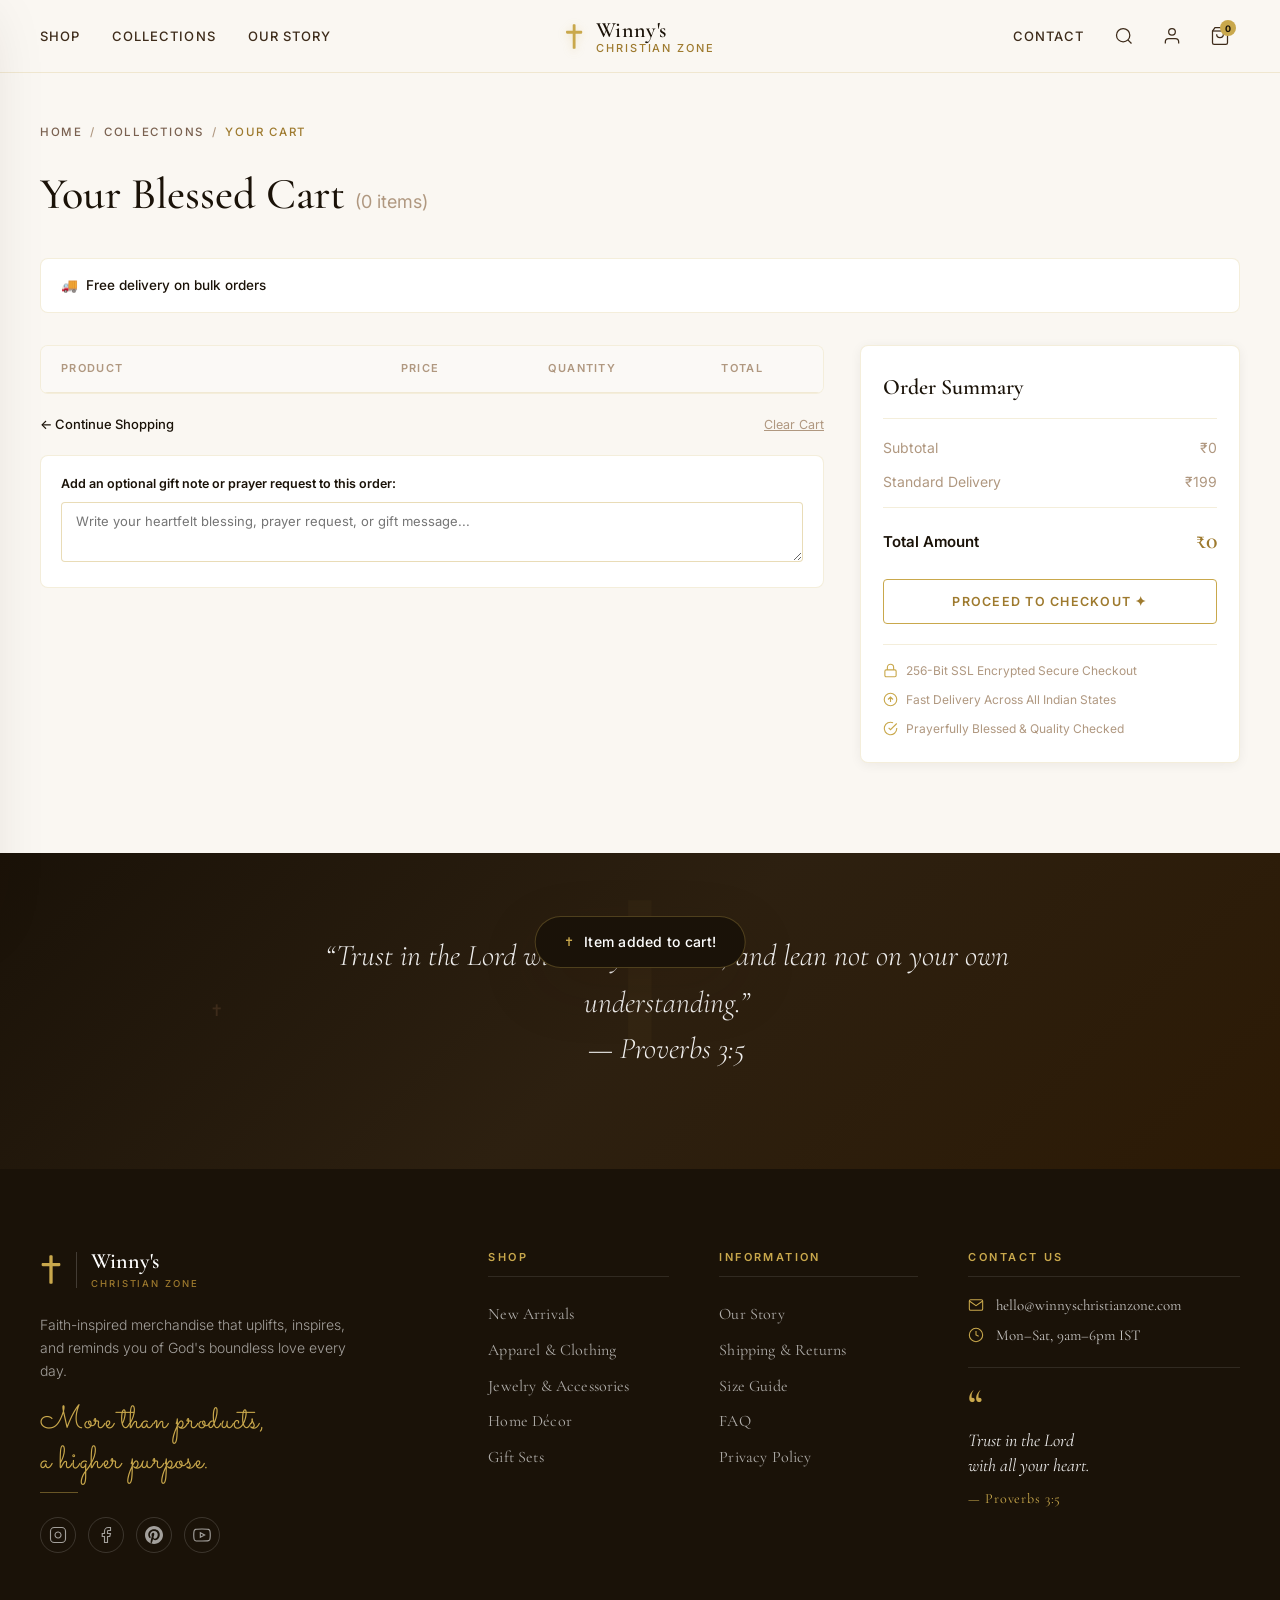
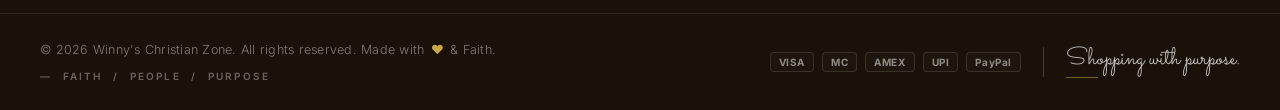
==== commit ab3541fd: "Add files via upload" ====
--- a/cart.html
+++ b/cart.html
@@ -26,7 +26,7 @@
       </nav>
 
       <a href="index.html" class="logo" id="logo">
-        <span class="logo-cross">&#10013;</span>
+        <span class="logo-cross"><svg class="cross-icon" viewBox="0 0 20 26" fill="currentColor" xmlns="http://www.w3.org/2000/svg" aria-hidden="true"><path d="M8.5 1C8.5 0.45 8.95 0 9.5 0H10.5C11.05 0 11.5 0.45 11.5 1V7H17.5C18.05 7 18.5 7.45 18.5 8V9C18.5 9.55 18.05 10 17.5 10H11.5V25C11.5 25.55 11.05 26 10.5 26H9.5C8.95 26 8.5 25.55 8.5 25V10H2.5C1.95 10 1.5 9.55 1.5 9V8C1.5 7.45 1.95 7 2.5 7H8.5V1Z"/></svg></span>
         <div class="logo-text">
           <span class="logo-name">Winny's</span>
           <span class="logo-sub">Christian Zone</span>
@@ -85,7 +85,10 @@
   <!-- Mobile Nav -->
   <nav class="mobile-nav" id="mobile-nav">
     <button class="mobile-nav-close" id="mobile-nav-close">&#10005;</button>
-    <div class="mobile-nav-logo">&#10013; Winny's Christian Zone</div>
+    <div class="mobile-nav-logo">
+      <svg class="cross-icon" viewBox="0 0 20 26" fill="currentColor" xmlns="http://www.w3.org/2000/svg" aria-hidden="true"><path d="M8.5 1C8.5 0.45 8.95 0 9.5 0H10.5C11.05 0 11.5 0.45 11.5 1V7H17.5C18.05 7 18.5 7.45 18.5 8V9C18.5 9.55 18.05 10 17.5 10H11.5V25C11.5 25.55 11.05 26 10.5 26H9.5C8.95 26 8.5 25.55 8.5 25V10H2.5C1.95 10 1.5 9.55 1.5 9V8C1.5 7.45 1.95 7 2.5 7H8.5V1Z"/></svg>
+      <span>Winny's Christian Zone</span>
+    </div>
     <a href="collections.html" class="mobile-nav-link">Shop All</a>
     <a href="collections.html?category=apparel" class="mobile-nav-link">Apparel</a>
     <a href="collections.html?category=jewelry" class="mobile-nav-link">Jewelry</a>
@@ -333,7 +336,7 @@
           <!-- Brand Column -->
           <div class="footer-brand">
             <a href="index.html" class="footer-logo" id="footer-logo">
-              <span class="footer-logo-cross">&#10013;</span>
+              <span class="footer-logo-cross"><svg class="cross-icon" viewBox="0 0 20 26" fill="currentColor" xmlns="http://www.w3.org/2000/svg" aria-hidden="true"><path d="M8.5 1C8.5 0.45 8.95 0 9.5 0H10.5C11.05 0 11.5 0.45 11.5 1V7H17.5C18.05 7 18.5 7.45 18.5 8V9C18.5 9.55 18.05 10 17.5 10H11.5V25C11.5 25.55 11.05 26 10.5 26H9.5C8.95 26 8.5 25.55 8.5 25V10H2.5C1.95 10 1.5 9.55 1.5 9V8C1.5 7.45 1.95 7 2.5 7H8.5V1Z"/></svg></span>
               <span class="footer-logo-vbar"></span>
               <div class="footer-logo-texts">
                 <span class="footer-logo-name">Winny's</span>
--- a/style.css
+++ b/style.css
@@ -137,11 +137,25 @@
   }
 }
 
+.cross-icon {
+  display: block;
+  flex-shrink: 0;
+  fill: currentColor;
+}
+
 .splash-logo-cross {
-  font-size: 36px;
+  display: inline-flex;
+  align-items: center;
+  justify-content: center;
   color: var(--gold);
   line-height: 1;
   filter: drop-shadow(0 2px 6px rgba(201, 168, 76, 0.35));
+  flex-shrink: 0;
+}
+
+.splash-logo-cross .cross-icon {
+  width: 25px;
+  height: 33px;
 }
 
 .splash-logo-text {
@@ -216,10 +230,18 @@
 .logo:hover { opacity: 0.8; }
 
 .logo-cross {
-  font-size: 28px;
+  display: inline-flex;
+  align-items: center;
+  justify-content: center;
   color: var(--gold);
   line-height: 1;
   filter: drop-shadow(0 2px 4px rgba(201,168,76,0.3));
+  flex-shrink: 0;
+}
+
+.logo-cross .cross-icon {
+  width: 19px;
+  height: 25px;
 }
 
 .logo-text {
@@ -429,6 +451,9 @@
 .mobile-nav-close:hover { background: rgba(201,168,76,0.1); color: var(--gold-dark); }
 
 .mobile-nav-logo {
+  display: flex;
+  align-items: center;
+  gap: 10px;
   font-family: var(--font-display);
   font-size: 20px;
   font-weight: 600;
@@ -436,6 +461,12 @@
   margin-bottom: 32px;
   padding-bottom: 20px;
   border-bottom: 1px solid var(--border);
+}
+
+.mobile-nav-logo .cross-icon {
+  width: 16px;
+  height: 21px;
+  color: var(--gold);
 }
 
 .mobile-nav-link {
@@ -2061,9 +2092,17 @@
 .footer-logo:hover { opacity: 0.85; }
 
 .footer-logo-cross {
-  font-size: 32px;
+  display: inline-flex;
+  align-items: center;
+  justify-content: center;
   color: var(--gold);
   line-height: 1;
+  flex-shrink: 0;
+}
+
+.footer-logo-cross .cross-icon {
+  width: 22px;
+  height: 29px;
 }
 
 .footer-logo-vbar {
@@ -2577,71 +2616,474 @@
 .toast-icon { color: var(--gold); font-size: 12px; }
 
 /* ============================================
-   RESPONSIVE
+   RESPONSIVE & DEVICE ADAPTIVE SYSTEM
    ============================================ */
+
+/* ---------- Mobile & Touch Runtime Enhancements ---------- */
+html.has-touch {
+  -webkit-tap-highlight-color: transparent;
+}
+
+html.is-mobile body {
+  -webkit-text-size-adjust: 100%;
+  text-size-adjust: 100%;
+}
+
+/* Touch-optimized button and link active feedback */
+html.has-touch .btn:active,
+html.has-touch .icon-btn:active,
+html.has-touch .tab-btn:active {
+  transform: scale(0.97);
+}
+
+/* On mobile/touch devices, ensure Quick Add is always visible and tap-ready */
+html.has-touch .product-quick-add,
+html.is-mobile .product-quick-add {
+  opacity: 1 !important;
+  transform: translateY(0) !important;
+}
+
+/* ---------- Large Tablets / Small Laptops (<= 1100px) ---------- */
 @media (max-width: 1100px) {
   .products-grid { grid-template-columns: repeat(3, 1fr); }
   .features-grid { grid-template-columns: repeat(2, 1fr); }
   .footer-grid { grid-template-columns: 1fr 1fr; gap: 40px; }
 }
 
+/* ---------- Tablets & Small Screens (<= 900px) ---------- */
 @media (max-width: 900px) {
   .container { padding: 0 24px; }
-  .header-inner { padding: 0 24px; }
+  .header-inner {
+    padding: 0 20px;
+    justify-content: flex-start;
+  }
+  .nav-left, .nav-right { display: none; }
+  .mobile-menu-btn { display: flex; }
+  .logo {
+    left: 50%;
+    transform: translateX(-50%);
+  }
+  .header-actions {
+    margin-left: auto;
+    gap: 6px;
+  }
+  
   .collections-grid {
     grid-template-columns: 1fr 1fr;
     grid-template-rows: auto;
+    gap: 16px;
   }
   .collection-card.large { grid-row: auto; grid-column: auto; }
+  .collections-grid .collection-card:last-child { grid-column: auto; }
+
   .about-grid { grid-template-columns: 1fr; gap: 48px; }
   .about-image-frame { max-width: 500px; margin: 0 auto; }
   .social-grid { grid-template-columns: repeat(3, 1fr); }
-  .nav-left, .nav-right { display: none; }
-  .mobile-menu-btn { display: flex; }
-  .header-inner { padding: 0 24px; justify-content: flex-start; }
-  .logo { left: 50%; transform: translateX(-50%); justify-content: flex-start; }
-  .hero-bottom-bar { padding: 18px 24px; }
-}
-
+  .hero-bottom-bar { padding: 16px 24px; }
+
+  .cart-layout {
+    grid-template-columns: 1fr;
+    gap: 28px;
+  }
+  .cart-summary-card {
+    position: static;
+  }
+}
+
+/* ---------- Standard Mobile Screens (<= 768px) ---------- */
+@media (max-width: 768px) {
+  /* Testimonials Card Deck — Containment & Touch Flow */
+  .testimonials-slider {
+    overflow: hidden;
+    height: 440px;
+    margin-bottom: 36px;
+  }
+  .testimonials-track {
+    width: 100%;
+    height: 100%;
+  }
+  .testimonial-card {
+    width: calc(100vw - 44px);
+    max-width: 440px;
+    padding: 26px 20px;
+  }
+  .testimonial-card.is-prev {
+    transform: translate(calc(-50% - 105%), -50%) scale(0.85);
+    opacity: 0;
+    pointer-events: none;
+  }
+  .testimonial-card.is-next {
+    transform: translate(calc(-50% + 105%), -50%) scale(0.85);
+    opacity: 0;
+    pointer-events: none;
+  }
+  .testimonial-text {
+    font-size: 15.5px;
+    line-height: 1.6;
+    margin-bottom: 18px;
+  }
+
+  /* Filter Tabs — Smooth horizontal touch pill bar */
+  .tabs {
+    display: flex;
+    overflow-x: auto;
+    justify-content: flex-start;
+    padding: 4px 8px 12px;
+    gap: 8px;
+    -webkit-overflow-scrolling: touch;
+    scrollbar-width: none;
+    flex-wrap: nowrap;
+    margin-bottom: 28px;
+  }
+  .tabs::-webkit-scrollbar { display: none; }
+  .tab-btn {
+    white-space: nowrap;
+    flex-shrink: 0;
+    padding: 9px 16px;
+    font-size: 11px;
+  }
+
+  /* Collections Toolbar */
+  .collections-toolbar {
+    flex-direction: column;
+    align-items: stretch;
+    gap: 12px;
+  }
+  .collections-search-box {
+    max-width: 100%;
+  }
+  .collections-sort-group {
+    justify-content: space-between;
+    margin-left: 0;
+    width: 100%;
+  }
+}
+
+/* ---------- Compact Mobile Devices (<= 640px) ---------- */
 @media (max-width: 640px) {
-  .hero { height: auto; min-height: 100svh; padding-bottom: 90px; }
-  .hero-content { padding: 80px 20px 40px; }
-  .hero-title { font-size: 44px; }
-  .hero-actions { flex-direction: column; }
-  .hero-actions .btn { width: 100%; text-align: center; justify-content: center; }
-  .hero-trust { gap: 14px; margin-top: 28px; }
+  .container { padding: 0 16px; }
+
+  /* Hero Section */
+  .hero {
+    height: auto;
+    min-height: 100svh;
+    display: flex;
+    flex-direction: column;
+    justify-content: space-between;
+    padding: 0;
+  }
+  .hero-content {
+    padding: 95px 16px 36px;
+    max-width: 100%;
+    margin: auto 0;
+  }
+  .hero-eyebrow {
+    font-size: 10px;
+    letter-spacing: 0.16em;
+    margin-bottom: 12px;
+  }
+  .hero-title {
+    font-size: clamp(34px, 9vw, 46px);
+    line-height: 1.1;
+    margin-bottom: 16px;
+  }
+  .hero-subtitle {
+    font-size: 15px;
+    margin-bottom: 24px;
+    line-height: 1.5;
+  }
+  .hero-actions {
+    flex-direction: column;
+    gap: 12px;
+    width: 100%;
+  }
+  .hero-actions .btn {
+    width: 100%;
+    text-align: center;
+    justify-content: center;
+    padding: 14px 20px;
+  }
+  .hero-trust {
+    gap: 12px;
+    margin-top: 24px;
+    flex-wrap: wrap;
+    font-size: 11.5px;
+  }
   .hero-trust-divider { display: none; }
   .hero-bottom-bar {
+    position: relative;
     flex-direction: column;
     align-items: flex-start;
     gap: 8px;
-    padding: 14px 20px;
-  }
-  .hero-bottom-verse { font-size: 13.5px; }
+    padding: 14px 16px;
+    background: rgba(26, 18, 8, 0.7);
+  }
+  .hero-bottom-verse { font-size: 13px; line-height: 1.4; }
+  .hero-bottom-scroll { display: none; }
+
+  /* Collections Grid */
   .collections-grid {
     grid-template-columns: 1fr;
     grid-template-rows: auto;
+    gap: 14px;
   }
   .collection-card,
-  .collection-card.large {
+  .collection-card.large,
+  .collections-grid .collection-card:last-child {
     grid-row: auto;
     grid-column: auto;
-    height: 300px;
-  }
-  .products-grid { grid-template-columns: repeat(2, 1fr); gap: 16px; }
-  .features-grid { grid-template-columns: 1fr; }
-  .social-grid { grid-template-columns: repeat(2, 1fr); }
-  .footer-grid { grid-template-columns: 1fr; }
-  .testimonial-card { min-width: 280px; }
-  .cart-sidebar { width: 100%; right: -100%; }
-  .footer-bottom .container { flex-direction: column; text-align: center; gap: 20px; }
+    height: 240px;
+  }
+  .collection-content {
+    padding: 20px 18px;
+  }
+  .collection-name,
+  .collection-card.large .collection-name {
+    font-size: 24px;
+    margin-bottom: 8px;
+  }
+
+  /* Products Grid */
+  .products-grid {
+    grid-template-columns: repeat(2, 1fr);
+    gap: 12px;
+    margin-bottom: 36px;
+  }
+  .product-card {
+    border-radius: 8px;
+  }
+  .product-info {
+    padding: 12px 10px;
+  }
+  .product-title {
+    font-size: 14.5px;
+    line-height: 1.25;
+  }
+  .product-price {
+    font-size: 14px;
+  }
+  .product-quick-add {
+    opacity: 1;
+    transform: translateY(0);
+    padding: 9px 4px;
+    font-size: 9.5px;
+    bottom: 8px;
+    left: 8px;
+    right: 8px;
+  }
+  .product-wishlist {
+    width: 30px;
+    height: 30px;
+    top: 8px;
+    right: 8px;
+    font-size: 14px;
+  }
+
+  /* Features Grid */
+  .features-grid {
+    grid-template-columns: 1fr;
+    gap: 16px;
+  }
+  .feature-card {
+    padding: 24px 20px;
+  }
+
+  /* About Section */
+  .about-section {
+    padding: 60px 0;
+  }
+  .about-img,
+  .about-img-placeholder {
+    height: clamp(260px, 65vw, 340px);
+    border-radius: var(--radius-md);
+  }
+  .about-placeholder-name {
+    font-size: 28px;
+  }
+  .about-placeholder-verse {
+    font-size: 13px;
+    padding-top: 10px;
+  }
+  .about-badge {
+    right: 12px;
+    bottom: -16px;
+    width: 80px;
+    height: 80px;
+  }
+  .badge-cross { font-size: 18px; }
+  .badge-text { font-size: 8px; }
+
+  /* Social Grid */
+  .social-grid {
+    grid-template-columns: repeat(2, 1fr);
+    gap: 10px;
+  }
+
+  /* Footer */
+  .footer-top {
+    padding: 60px 0 40px;
+  }
+  .footer-grid {
+    grid-template-columns: 1fr;
+    gap: 36px;
+  }
+  .footer-bottom .container {
+    flex-direction: column;
+    text-align: center;
+    gap: 20px;
+  }
   .footer-bottom-left { align-items: center; }
   .footer-bottom-right { flex-direction: column; gap: 14px; align-items: center; }
   .footer-vdivider { display: none; }
   .footer-shopping-wrap { align-items: center; }
-  .newsletter { padding: 80px 24px; }
-  .scripture-banner { padding: 60px 24px; }
-  .scripture-banner-inner { flex-direction: column; gap: 20px; }
+
+  /* Newsletter & Scripture */
+  .newsletter { padding: 60px 16px; }
+  .newsletter-title { font-size: clamp(28px, 7vw, 36px); }
+  .newsletter-form {
+    flex-direction: column;
+    width: 100%;
+    gap: 10px;
+  }
+  .newsletter-input {
+    width: 100%;
+    border-radius: var(--radius-full);
+  }
+  .newsletter-submit {
+    width: 100%;
+    border-radius: var(--radius-full);
+  }
+  .scripture-banner { padding: 50px 16px; }
+  .scripture-banner-inner { flex-direction: column; gap: 16px; text-align: center; }
+  .scripture-text { font-size: 18px; }
+
+  /* Cart Page Responsive */
+  .cart-page-section {
+    padding: 24px 0 60px;
+  }
+  .cart-page-header {
+    margin-bottom: 20px;
+  }
+  .cart-page-title {
+    font-size: 28px;
+  }
+  .cart-table-header {
+    display: none;
+  }
+  .cart-item-row {
+    display: flex;
+    flex-wrap: wrap;
+    align-items: center;
+    padding: 16px 14px;
+    gap: 10px;
+    position: relative;
+  }
+  .cart-product-cell {
+    width: 100%;
+    padding-right: 36px;
+  }
+  .cart-product-img {
+    width: 58px;
+    height: 58px;
+  }
+  .cart-product-title {
+    font-size: 15.5px;
+  }
+  .cart-unit-price {
+    font-size: 13px;
+    color: var(--text-muted);
+  }
+  .cart-qty-stepper {
+    margin-left: auto;
+  }
+  .cart-line-total {
+    font-size: 15px;
+    font-weight: 600;
+    color: var(--dark);
+    margin-left: 10px;
+  }
+  .cart-remove-btn {
+    position: absolute;
+    top: 14px;
+    right: 14px;
+    font-size: 20px;
+    width: 28px;
+    height: 28px;
+    display: flex;
+    align-items: center;
+    justify-content: center;
+  }
+  .cart-actions-bar {
+    flex-direction: column;
+    gap: 12px;
+    align-items: stretch;
+  }
+  .cart-actions-bar .btn-continue-shopping,
+  .cart-actions-bar .btn-clear-cart {
+    text-align: center;
+    width: 100%;
+    justify-content: center;
+  }
+
+  /* Checkout Modal */
+  .checkout-modal {
+    max-height: 94svh;
+    border-radius: 12px;
+  }
+  .checkout-modal-body {
+    padding: 18px 16px;
+  }
+  .checkout-form-grid {
+    grid-template-columns: 1fr;
+    gap: 12px;
+  }
+}
+
+/* ---------- Ultra-compact Phones (<= 480px) ---------- */
+@media (max-width: 480px) {
+  .header-inner {
+    padding: 0 14px;
+    height: 60px;
+  }
+  .logo {
+    gap: 8px;
+  }
+  .logo-cross .cross-icon {
+    width: 16px;
+    height: 21px;
+  }
+  .logo-name {
+    font-size: 17px;
+  }
+  .logo-sub {
+    font-size: 8px;
+    letter-spacing: 0.12em;
+  }
+  .icon-btn {
+    width: 34px;
+    height: 34px;
+  }
+  .icon-btn svg {
+    width: 17px;
+    height: 17px;
+  }
+  .cart-count {
+    top: 2px;
+    right: 2px;
+    font-size: 8.5px;
+    min-width: 14px;
+    height: 14px;
+  }
+  .mobile-menu-btn {
+    width: 34px;
+    height: 34px;
+  }
+  .hero-title {
+    font-size: 32px;
+  }
+  .products-grid {
+    gap: 8px;
+  }
 }
 
 /* ============================================
@@ -3442,39 +3884,4 @@
   background: rgba(201, 168, 76, 0.08);
 }
 
-@media (max-width: 900px) {
-  .cart-layout {
-    grid-template-columns: 1fr;
-  }
-  .cart-summary-card {
-    position: static;
-  }
-}
-
-@media (max-width: 640px) {
-  .cart-table-header {
-    display: none;
-  }
-  .cart-item-row {
-    grid-template-columns: 1fr 30px;
-    gap: 12px;
-    padding: 16px 0;
-  }
-  .cart-product-cell {
-    grid-column: 1;
-  }
-  .cart-unit-price,
-  .cart-qty-stepper,
-  .cart-line-total {
-    margin-left: 84px;
-    margin-top: 4px;
-  }
-  .cart-remove-btn {
-    grid-column: 2;
-    grid-row: 1;
-    align-self: start;
-  }
-  .checkout-form-grid {
-    grid-template-columns: 1fr;
-  }
-}
+/* Mobile cart overrides handled in unified responsive system */
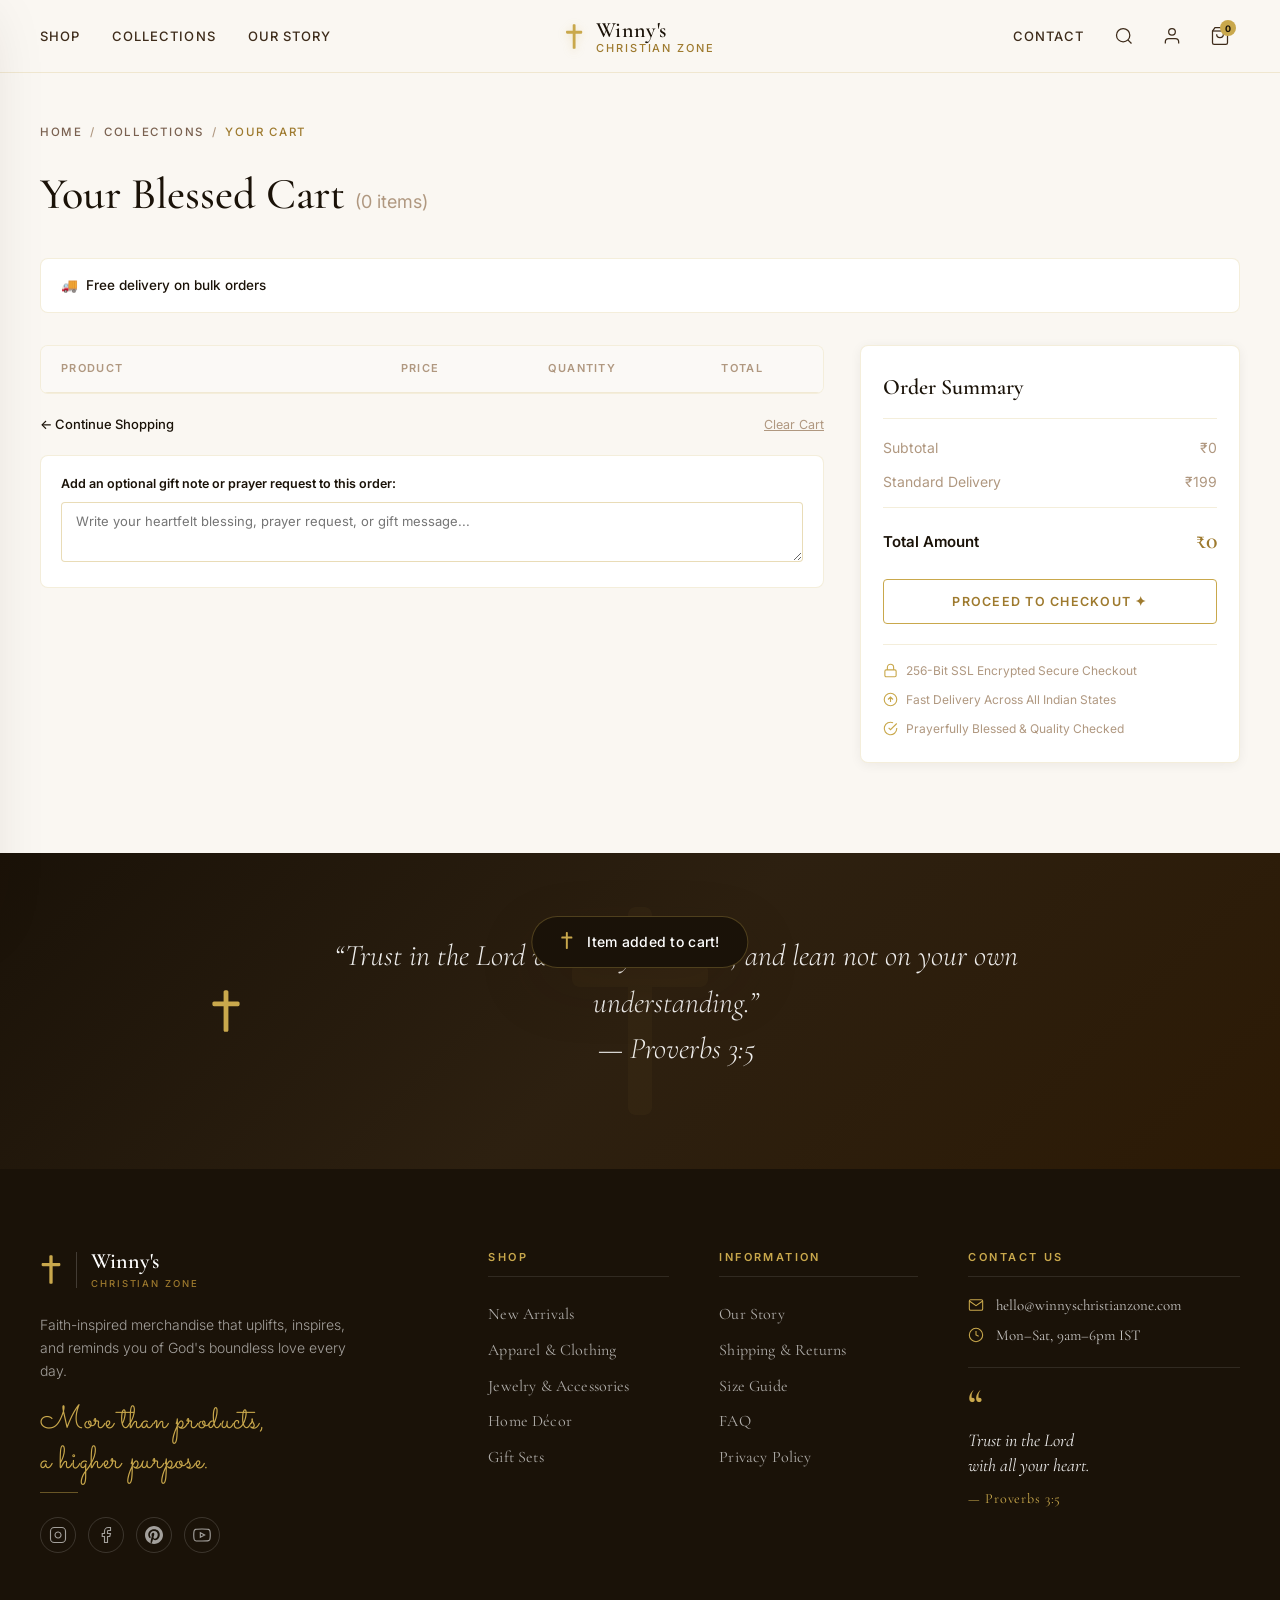
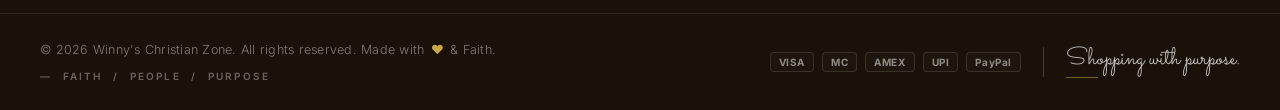
==== commit a6821774: "Add files via upload" ====
--- a/cart.html
+++ b/cart.html
@@ -147,7 +147,9 @@
 
         <!-- Empty Cart View -->
         <div class="cart-empty-state" id="cart-empty-view" style="display: none;">
-          <div class="cart-empty-cross">&#10013;</div>
+          <div class="cart-empty-cross">
+            <svg class="cross-icon" viewBox="0 0 20 26" fill="currentColor" xmlns="http://www.w3.org/2000/svg" aria-hidden="true"><path d="M8.5 1C8.5 0.45 8.95 0 9.5 0H10.5C11.05 0 11.5 0.45 11.5 1V7H17.5C18.05 7 18.5 7.45 18.5 8V9C18.5 9.55 18.05 10 17.5 10H11.5V25C11.5 25.55 11.05 26 10.5 26H9.5C8.95 26 8.5 25.55 8.5 25V10H2.5C1.95 10 1.5 9.55 1.5 9V8C1.5 7.45 1.95 7 2.5 7H8.5V1Z"/></svg>
+          </div>
           <h2 class="cart-empty-title">Your Cart is Empty</h2>
           <p class="cart-empty-desc">You haven't added any faith-inspired items to your cart yet. Discover prayerfully crafted apparel, jewelry, and gifts for your home.</p>
           <a href="collections.html" class="btn btn-primary">Explore Our Collections &rarr;</a>
@@ -237,7 +239,9 @@
     <section class="scripture-banner">
       <div class="container">
         <div class="scripture-banner-inner">
-          <div class="scripture-cross">&#10013;</div>
+          <div class="scripture-cross">
+            <svg class="cross-icon" viewBox="0 0 20 26" fill="currentColor" xmlns="http://www.w3.org/2000/svg" aria-hidden="true"><path d="M8.5 1C8.5 0.45 8.95 0 9.5 0H10.5C11.05 0 11.5 0.45 11.5 1V7H17.5C18.05 7 18.5 7.45 18.5 8V9C18.5 9.55 18.05 10 17.5 10H11.5V25C11.5 25.55 11.05 26 10.5 26H9.5C8.95 26 8.5 25.55 8.5 25V10H2.5C1.95 10 1.5 9.55 1.5 9V8C1.5 7.45 1.95 7 2.5 7H8.5V1Z"/></svg>
+          </div>
           <div class="scripture-quote">
             <p class="scripture-text">&ldquo;Trust in the Lord with all your heart, and lean not on your own understanding.&rdquo;</p>
             <p class="scripture-citation">&mdash; Proverbs 3:5</p>
@@ -313,7 +317,9 @@
   <!-- Order Success Modal -->
   <div class="checkout-modal-overlay" id="order-success-modal">
     <div class="checkout-modal" style="text-align: center; padding: 40px 24px;">
-      <div style="font-size: 52px; color: var(--gold); margin-bottom: 16px;">&#10013;</div>
+      <div class="order-success-cross" style="color: var(--gold); margin-bottom: 16px; display: flex; justify-content: center;">
+        <svg class="cross-icon" style="width: 42px; height: 54px;" viewBox="0 0 20 26" fill="currentColor" xmlns="http://www.w3.org/2000/svg" aria-hidden="true"><path d="M8.5 1C8.5 0.45 8.95 0 9.5 0H10.5C11.05 0 11.5 0.45 11.5 1V7H17.5C18.05 7 18.5 7.45 18.5 8V9C18.5 9.55 18.05 10 17.5 10H11.5V25C11.5 25.55 11.05 26 10.5 26H9.5C8.95 26 8.5 25.55 8.5 25V10H2.5C1.95 10 1.5 9.55 1.5 9V8C1.5 7.45 1.95 7 2.5 7H8.5V1Z"/></svg>
+      </div>
       <h2 style="font-family: var(--font-display); font-size: 32px; color: var(--dark); margin-bottom: 8px;">Thank You &amp; God Bless!</h2>
       <p style="font-size: 15px; color: var(--text-muted); max-width: 440px; margin: 0 auto 20px; line-height: 1.6;">
         Your order <strong id="order-confirm-id" style="color: var(--dark);">#WCZ-78219</strong> has been received with gratitude. We are prayerfully preparing your items with love.
@@ -431,7 +437,7 @@
 
   <!-- Toast Notification -->
   <div class="toast" id="toast">
-    <span class="toast-icon">&#10013;</span>
+    <span class="toast-icon"><svg class="cross-icon inline-cross" viewBox="0 0 20 26" fill="currentColor" xmlns="http://www.w3.org/2000/svg" aria-hidden="true"><path d="M8.5 1C8.5 0.45 8.95 0 9.5 0H10.5C11.05 0 11.5 0.45 11.5 1V7H17.5C18.05 7 18.5 7.45 18.5 8V9C18.5 9.55 18.05 10 17.5 10H11.5V25C11.5 25.55 11.05 26 10.5 26H9.5C8.95 26 8.5 25.55 8.5 25V10H2.5C1.95 10 1.5 9.55 1.5 9V8C1.5 7.45 1.95 7 2.5 7H8.5V1Z"/></svg></span>
     <span class="toast-message" id="toast-message">Item added to cart!</span>
   </div>
 
--- a/style.css
+++ b/style.css
@@ -143,6 +143,32 @@
   fill: currentColor;
 }
 
+.cross-icon.inline-cross {
+  display: inline-block;
+  vertical-align: -2px;
+  width: 12px;
+  height: 16px;
+  margin-right: 4px;
+}
+
+.trust-strip-cross {
+  display: inline-flex;
+  vertical-align: middle;
+  margin-right: 4px;
+  color: var(--gold);
+}
+.trust-strip-cross .cross-icon {
+  width: 12px;
+  height: 16px;
+}
+
+.toast-icon .cross-icon {
+  width: 13px;
+  height: 17px;
+  display: inline-block;
+  vertical-align: -2px;
+}
+
 .splash-logo-cross {
   display: inline-flex;
   align-items: center;
@@ -1366,14 +1392,27 @@
 }
 
 .scripture-banner::before {
-  content: '✝';
+  content: '';
   position: absolute;
-  top: -40px;
+  top: 50%;
   left: 50%;
-  transform: translateX(-50%);
-  font-size: 200px;
-  color: rgba(201, 168, 76, 0.04);
+  transform: translate(-50%, -50%);
+  width: 160px;
+  height: 208px;
+  background: url("data:image/svg+xml,%3Csvg viewBox='0 0 20 26' fill='%23C9A84C' opacity='0.04' xmlns='http://www.w3.org/2000/svg'%3E%3Cpath d='M8.5 1C8.5 0.45 8.95 0 9.5 0H10.5C11.05 0 11.5 0.45 11.5 1V7H17.5C18.05 7 18.5 7.45 18.5 8V9C18.5 9.55 18.05 10 17.5 10H11.5V25C11.5 25.55 11.05 26 10.5 26H9.5C8.95 26 8.5 25.55 8.5 25V10H2.5C1.95 10 1.5 9.55 1.5 9V8C1.5 7.45 1.95 7 2.5 7H8.5V1Z'/%3E%3C/svg%3E") no-repeat center;
+  background-size: contain;
   pointer-events: none;
+}
+
+.scripture-cross {
+  display: flex;
+  align-items: center;
+  justify-content: center;
+  color: var(--gold);
+}
+.scripture-cross .cross-icon {
+  width: 32px;
+  height: 42px;
 }
 
 .scripture-banner-inner {
@@ -1543,20 +1582,53 @@
 }
 
 .about-img-placeholder::after {
-  content: '✝';
+  content: '';
   position: absolute;
-  font-size: 340px;
-  color: rgba(201,168,76,0.04);
-  line-height: 1;
+  top: 50%;
+  left: 50%;
+  transform: translate(-50%, -50%);
+  width: 220px;
+  height: 286px;
+  background: url("data:image/svg+xml,%3Csvg viewBox='0 0 20 26' fill='%23C9A84C' opacity='0.04' xmlns='http://www.w3.org/2000/svg'%3E%3Cpath d='M8.5 1C8.5 0.45 8.95 0 9.5 0H10.5C11.05 0 11.5 0.45 11.5 1V7H17.5C18.05 7 18.5 7.45 18.5 8V9C18.5 9.55 18.05 10 17.5 10H11.5V25C11.5 25.55 11.05 26 10.5 26H9.5C8.95 26 8.5 25.55 8.5 25V10H2.5C1.95 10 1.5 9.55 1.5 9V8C1.5 7.45 1.95 7 2.5 7H8.5V1Z'/%3E%3C/svg%3E") no-repeat center;
+  background-size: contain;
   pointer-events: none;
 }
 
 .about-placeholder-cross {
-  font-size: 56px;
+  display: flex;
+  justify-content: center;
+  margin-bottom: 6px;
+  position: relative;
+  z-index: 1;
+}
+
+.about-placeholder-cross .cross-icon {
+  width: 44px;
+  height: 57px;
   color: var(--gold);
   filter: drop-shadow(0 4px 12px rgba(201,168,76,0.4));
-  position: relative;
-  z-index: 1;
+}
+
+.badge-cross {
+  display: flex;
+  align-items: center;
+  justify-content: center;
+}
+.badge-cross .cross-icon {
+  width: 16px;
+  height: 21px;
+  color: var(--dark);
+}
+
+.collections-empty-icon {
+  display: flex;
+  justify-content: center;
+  color: var(--gold);
+  margin-bottom: 14px;
+}
+.collections-empty-icon .cross-icon {
+  width: 32px;
+  height: 42px;
 }
 
 .about-placeholder-name {
@@ -3740,9 +3812,15 @@
 }
 
 .cart-empty-cross {
-  font-size: 48px;
+  display: flex;
+  justify-content: center;
   color: var(--gold);
   margin-bottom: 18px;
+}
+
+.cart-empty-cross .cross-icon {
+  width: 38px;
+  height: 49px;
 }
 
 .cart-empty-title {
